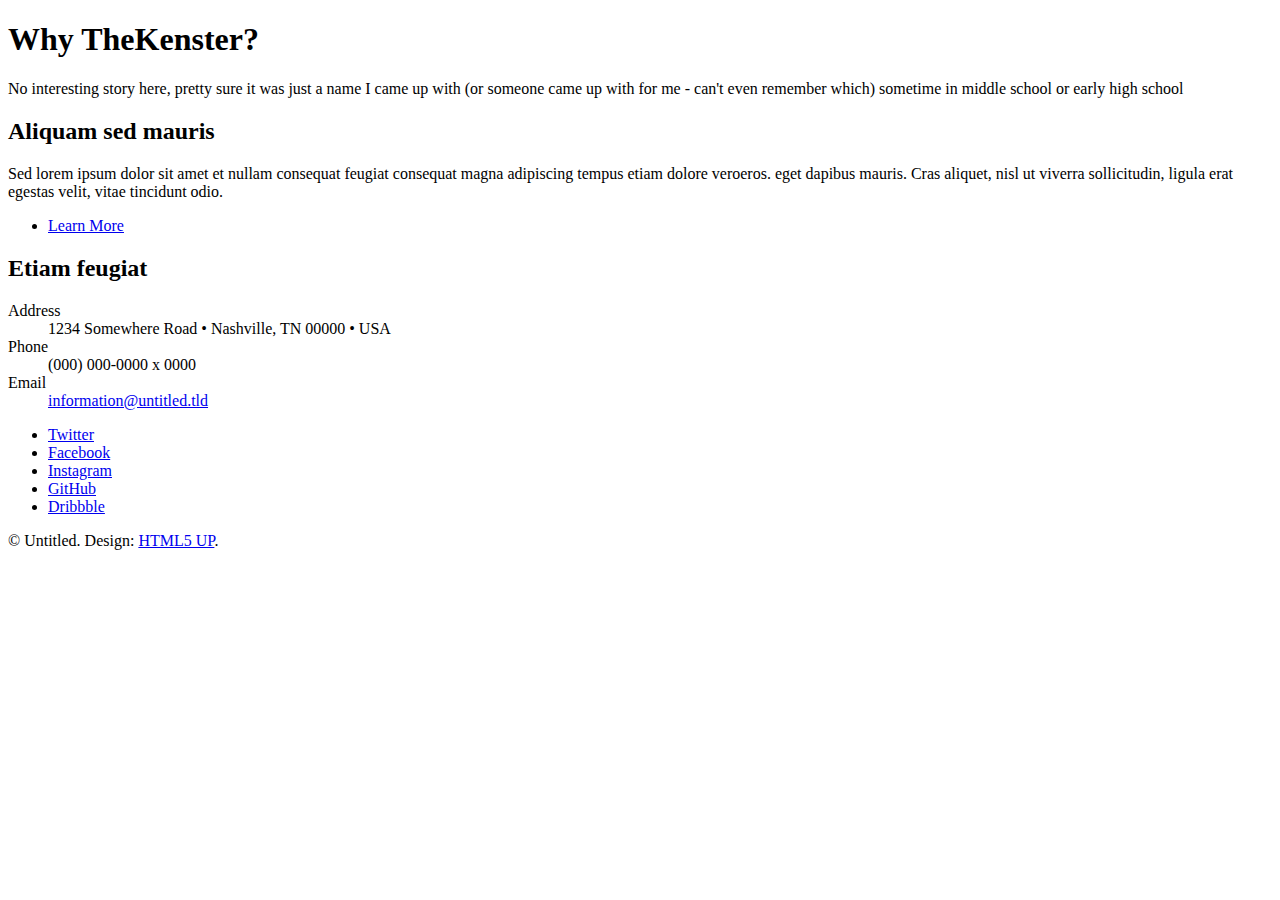
==== learn_more_thekenster.html @ 72ac340c "learn more thekenster" ====
<!DOCTYPE HTML>
<!--
	Stellar by HTML5 UP
	html5up.net | @ajlkn
	Free for personal and commercial use under the CCA 3.0 license (html5up.net/license)
-->
<html>
	<head>
		<title>content.html</title>
		<meta charset="utf-8" />
		<meta name="viewport" content="width=device-width, initial-scale=1, user-scalable=no" />
		<link rel="stylesheet" href="assets/css/main.css" />
		<noscript><link rel="stylesheet" href="assets/css/noscript.css" /></noscript>
	</head>
	<body class="is-preload">

		<!-- Wrapper -->
			<div id="wrapper">

				<!-- Header -->
					<header id="header">
						<h1>Why TheKenster?</h1>
					</header>

				<!-- Main -->
					<div id="main">

						<!-- Content -->
							<section id="content" class="main">
								<p>No interesting story here, pretty sure it was just a name I came up with (or someone came up with for me - can't even remember which) 
                                    sometime in middle school or early high school
								</p>
							</section>

					</div>

				<!-- Footer -->
					<footer id="footer">
						<section>
							<h2>Aliquam sed mauris</h2>
							<p>Sed lorem ipsum dolor sit amet et nullam consequat feugiat consequat magna adipiscing tempus etiam dolore veroeros. eget dapibus mauris. Cras aliquet, nisl ut viverra sollicitudin, ligula erat egestas velit, vitae tincidunt odio.</p>
							<ul class="actions">
								<li><a href="#" class="button">Learn More</a></li>
							</ul>
						</section>
						<section>
							<h2>Etiam feugiat</h2>
							<dl class="alt">
								<dt>Address</dt>
								<dd>1234 Somewhere Road &bull; Nashville, TN 00000 &bull; USA</dd>
								<dt>Phone</dt>
								<dd>(000) 000-0000 x 0000</dd>
								<dt>Email</dt>
								<dd><a href="#">information@untitled.tld</a></dd>
							</dl>
							<ul class="icons">
								<li><a href="#" class="icon brands fa-twitter alt"><span class="label">Twitter</span></a></li>
								<li><a href="#" class="icon brands fa-facebook-f alt"><span class="label">Facebook</span></a></li>
								<li><a href="#" class="icon brands fa-instagram alt"><span class="label">Instagram</span></a></li>
								<li><a href="#" class="icon brands fa-github alt"><span class="label">GitHub</span></a></li>
								<li><a href="#" class="icon brands fa-dribbble alt"><span class="label">Dribbble</span></a></li>
							</ul>
						</section>
						<p class="copyright">&copy; Untitled. Design: <a href="https://html5up.net">HTML5 UP</a>.</p>
					</footer>

			</div>

		<!-- Scripts -->
			<script src="assets/js/jquery.min.js"></script>
			<script src="assets/js/jquery.scrollex.min.js"></script>
			<script src="assets/js/jquery.scrolly.min.js"></script>
			<script src="assets/js/browser.min.js"></script>
			<script src="assets/js/breakpoints.min.js"></script>
			<script src="assets/js/util.js"></script>
			<script src="assets/js/main.js"></script>

	</body>
</html>
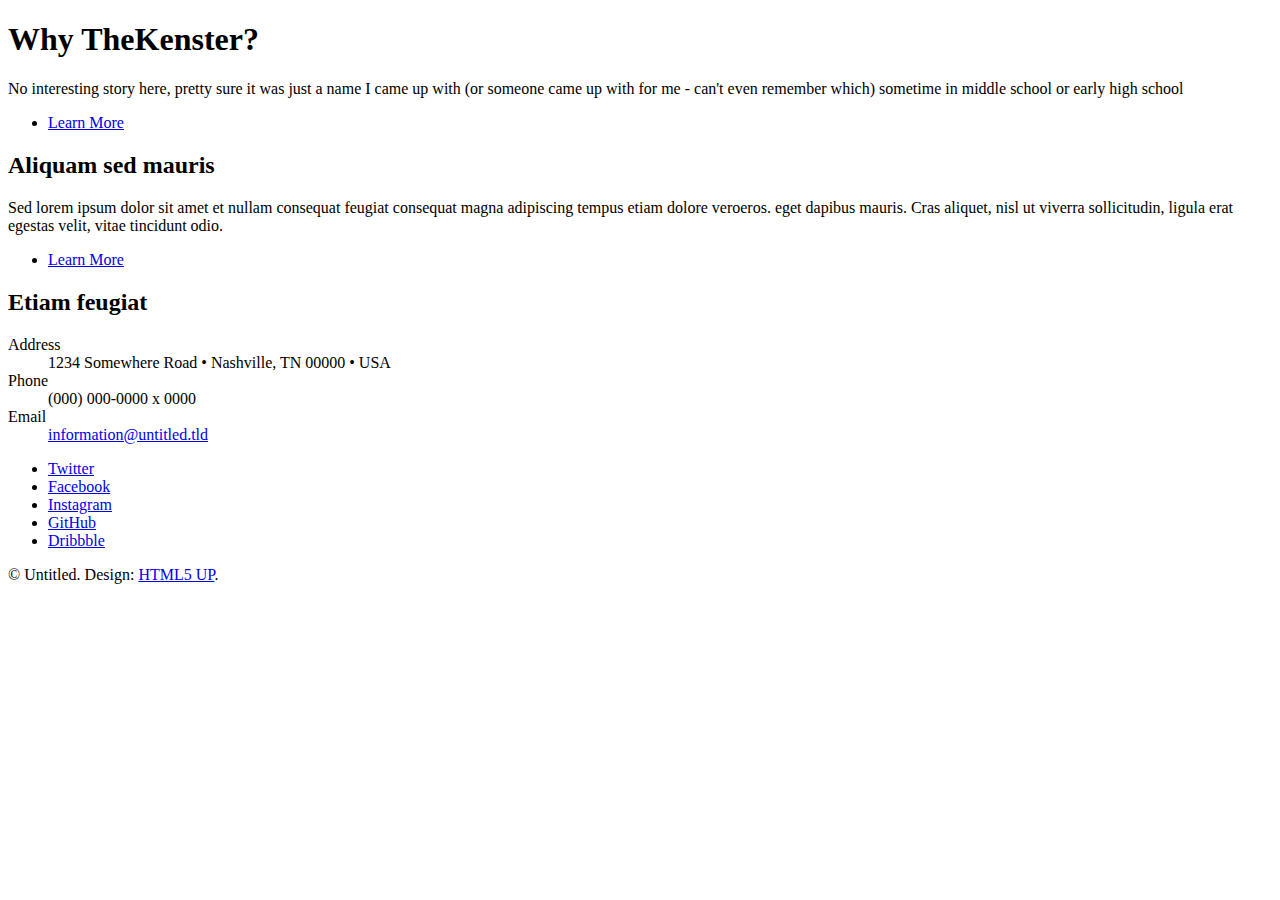
==== commit fb3bf37d: "learn more extravaganza" ====
--- a/learn_more_thekenster.html
+++ b/learn_more_thekenster.html
@@ -30,6 +30,10 @@
 								<p>No interesting story here, pretty sure it was just a name I came up with (or someone came up with for me - can't even remember which) 
                                     sometime in middle school or early high school
 								</p>
+								<ul class="actions">
+									<li><a href="why.html" class="button">Learn More</a></li>
+								</ul>
+
 							</section>
 
 					</div>
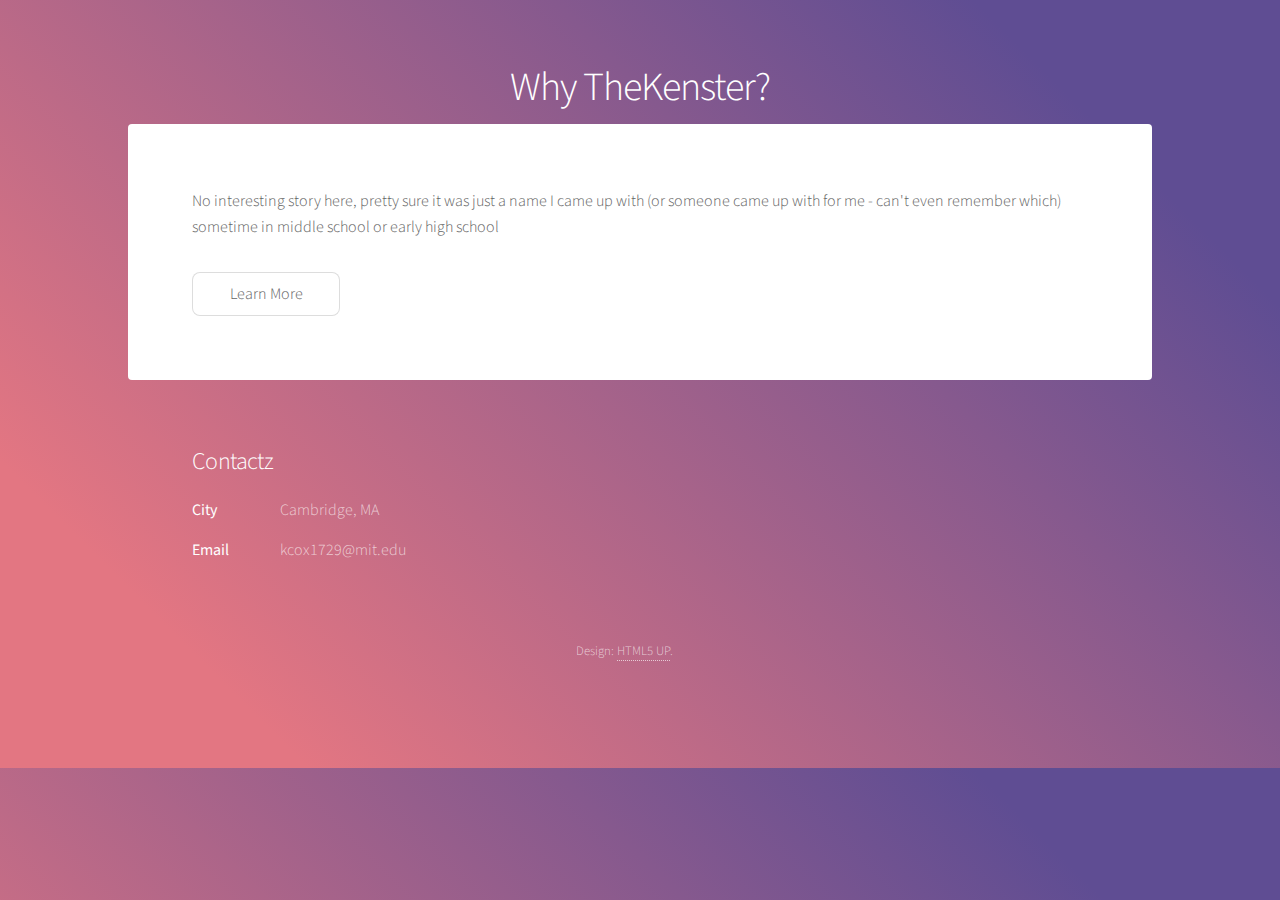
==== commit f2ff371f: "most things" ====
--- a/learn_more_thekenster.html
+++ b/learn_more_thekenster.html
@@ -39,34 +39,18 @@
 					</div>
 
 				<!-- Footer -->
-					<footer id="footer">
-						<section>
-							<h2>Aliquam sed mauris</h2>
-							<p>Sed lorem ipsum dolor sit amet et nullam consequat feugiat consequat magna adipiscing tempus etiam dolore veroeros. eget dapibus mauris. Cras aliquet, nisl ut viverra sollicitudin, ligula erat egestas velit, vitae tincidunt odio.</p>
-							<ul class="actions">
-								<li><a href="#" class="button">Learn More</a></li>
-							</ul>
-						</section>
-						<section>
-							<h2>Etiam feugiat</h2>
-							<dl class="alt">
-								<dt>Address</dt>
-								<dd>1234 Somewhere Road &bull; Nashville, TN 00000 &bull; USA</dd>
-								<dt>Phone</dt>
-								<dd>(000) 000-0000 x 0000</dd>
-								<dt>Email</dt>
-								<dd><a href="#">information@untitled.tld</a></dd>
-							</dl>
-							<ul class="icons">
-								<li><a href="#" class="icon brands fa-twitter alt"><span class="label">Twitter</span></a></li>
-								<li><a href="#" class="icon brands fa-facebook-f alt"><span class="label">Facebook</span></a></li>
-								<li><a href="#" class="icon brands fa-instagram alt"><span class="label">Instagram</span></a></li>
-								<li><a href="#" class="icon brands fa-github alt"><span class="label">GitHub</span></a></li>
-								<li><a href="#" class="icon brands fa-dribbble alt"><span class="label">Dribbble</span></a></li>
-							</ul>
-						</section>
-						<p class="copyright">&copy; Untitled. Design: <a href="https://html5up.net">HTML5 UP</a>.</p>
-					</footer>
+				<footer id="footer">
+					<section>
+						<h2>Contactz</h2>
+						<dl class="alt">
+							<dt>City</dt>
+							<dd>Cambridge, MA</dd>
+							<dt>Email</dt>
+							<dd>kcox1729@mit.edu</dd>
+						</dl>
+					</section>
+					<p class="copyright">Design: <a href="https://html5up.net">HTML5 UP</a>.</p>
+				</footer>
 
 			</div>
 
--- a/assets/css/main.css
+++ b/assets/css/main.css
@@ -0,0 +1,3852 @@
+@import url(fontawesome-all.min.css);
+@import 'https://fonts.googleapis.com/css?family=Source+Sans+Pro:300,400';
+
+/*
+	Stellar by HTML5 UP
+	html5up.net | @ajlkn
+	Free for personal and commercial use under the CCA 3.0 license (html5up.net/license)
+*/
+
+html, body, div, span, applet, object,
+iframe, h1, h2, h3, h4, h5, h6, p, blockquote,
+pre, a, abbr, acronym, address, big, cite,
+code, del, dfn, em, img, ins, kbd, q, s, samp,
+small, strike, strong, sub, sup, tt, var, b,
+u, i, center, dl, dt, dd, ol, ul, li, fieldset,
+form, label, legend, table, caption, tbody,
+tfoot, thead, tr, th, td, article, aside,
+canvas, details, embed, figure, figcaption,
+footer, header, hgroup, menu, nav, output, ruby,
+section, summary, time, mark, audio, video {
+	margin: 0;
+	padding: 0;
+	border: 0;
+	font-size: 100%;
+	font: inherit;
+	vertical-align: baseline;}
+
+article, aside, details, figcaption, figure,
+footer, header, hgroup, menu, nav, section {
+	display: block;}
+
+body {
+	line-height: 1;
+}
+
+ol, ul {
+	list-style: none;
+}
+
+blockquote, q {
+	quotes: none;
+}
+
+	blockquote:before, blockquote:after, q:before, q:after {
+		content: '';
+		content: none;
+	}
+
+table {
+	border-collapse: collapse;
+	border-spacing: 0;
+}
+
+body {
+	-webkit-text-size-adjust: none;
+}
+
+mark {
+	background-color: transparent;
+	color: inherit;
+}
+
+.projects {
+	display: -moz-flex;
+	display: -webkit-flex;
+	display: -ms-flex;
+	display: flex;
+	-moz-flex-wrap: wrap;
+	-webkit-flex-wrap: wrap;
+	-ms-flex-wrap: wrap;
+	flex-wrap: wrap;
+	-moz-justify-content: center;
+	-webkit-justify-content: center;
+	-ms-justify-content: center;
+	justify-content: center;
+	width: calc(100% + 2em);
+	margin: 0 0 3em -2em;
+	padding: 0;
+	list-style: none;
+}
+
+	.projects li {
+		width: calc(50% - 2em);
+		margin-left: 2em;
+		margin-top: 3em;
+		padding: 0;
+	}
+
+		.projects li:nth-child(1), .projects li:nth-child(2), .projects li:nth-child(3) {
+			margin-top: 0;
+		}
+
+		.projects li > :last-child {
+			margin-bottom: 0;
+		}
+
+	@media screen and (max-width: 980px) {
+
+		.projects li {
+			width: calc(50% - 2em);
+		}
+
+			.projects li:nth-child(3) {
+				margin-top: 3em;
+			}
+
+	}
+
+	@media screen and (max-width: 736px) {
+
+		.projects {
+			width: 100%;
+			margin: 0 0 2em 0;
+		}
+
+			.projects li {
+				width: 100%;
+				margin-left: 0;
+				margin-top: 2em;
+			}
+
+				.projects li:nth-child(2), .projects li:nth-child(3) {
+					margin-top: 2em;
+				}
+
+	}
+
+
+
+input::-moz-focus-inner {
+	border: 0;
+	padding: 0;
+}
+
+input, select, textarea {
+	-moz-appearance: none;
+	-webkit-appearance: none;
+	-ms-appearance: none;
+	appearance: none;
+}
+
+/* Basic */
+
+	@-ms-viewport {
+		width: device-width;
+	}
+
+	body {
+		-ms-overflow-style: scrollbar;
+	}
+
+	@media screen and (max-width: 480px) {
+
+		html, body {
+			min-width: 320px;
+		}
+
+	}
+
+	html {
+		box-sizing: border-box;
+	}
+
+	*, *:before, *:after {
+		box-sizing: inherit;
+	}
+
+	body {
+		background-color: #935d8c;
+		background-image: url("images/overlay.png"), -moz-linear-gradient(45deg, #e37682 15%, #5f4d93 85%);
+		background-image: url("images/overlay.png"), -webkit-linear-gradient(45deg, #e37682 15%, #5f4d93 85%);
+		background-image: url("images/overlay.png"), -ms-linear-gradient(45deg, #e37682 15%, #5f4d93 85%);
+		background-image: url("images/overlay.png"), linear-gradient(45deg, #e37682 15%, #5f4d93 85%);
+	}
+
+		body.is-preload *, body.is-preload *:before, body.is-preload *:after {
+			-moz-animation: none !important;
+			-webkit-animation: none !important;
+			-ms-animation: none !important;
+			animation: none !important;
+			-moz-transition: none !important;
+			-webkit-transition: none !important;
+			-ms-transition: none !important;
+			transition: none !important;
+		}
+
+/* Type */
+
+	body {
+		background-color: #935d8c;
+		color: rgba(255, 255, 255, 0.65);
+	}
+
+	body, input, select, textarea {
+		font-family: "Source Sans Pro", Helvetica, sans-serif;
+		font-size: 17pt;
+		font-weight: 300;
+		line-height: 1.65;
+	}
+
+		@media screen and (max-width: 1680px) {
+
+			body, input, select, textarea {
+				font-size: 14pt;
+			}
+
+		}
+
+		@media screen and (max-width: 1280px) {
+
+			body, input, select, textarea {
+				font-size: 12pt;
+			}
+
+		}
+
+		@media screen and (max-width: 360px) {
+
+			body, input, select, textarea {
+				font-size: 11pt;
+			}
+
+		}
+
+	a {
+		-moz-transition: color 0.2s ease, border-bottom 0.2s ease;
+		-webkit-transition: color 0.2s ease, border-bottom 0.2s ease;
+		-ms-transition: color 0.2s ease, border-bottom 0.2s ease;
+		transition: color 0.2s ease, border-bottom 0.2s ease;
+		text-decoration: none;
+		border-bottom: dotted 1px;
+		color: inherit;
+	}
+
+		a:hover {
+			border-bottom-color: transparent;
+		}
+
+	strong, b {
+		font-weight: 400;
+	}
+
+	em, i {
+		font-style: italic;
+	}
+
+	p {
+		margin: 0 0 2em 0;
+	}
+
+		p.content {
+			-moz-columns: 20em 2;
+			-webkit-columns: 20em 2;
+			-ms-columns: 20em 2;
+			columns: 20em 2;
+			-moz-column-gap: 2em;
+			-webkit-column-gap: 2em;
+			-ms-column-gap: 2em;
+			column-gap: 2em;
+			text-align: justify;
+		}
+
+	h1, h2, h3, h4, h5, h6 {
+		font-weight: 300;
+		line-height: 1.5;
+		margin: 0 0 0.7em 0;
+		letter-spacing: -0.025em;
+	}
+
+		h1 a, h2 a, h3 a, h4 a, h5 a, h6 a {
+			color: inherit;
+			text-decoration: none;
+		}
+
+	h1 {
+		font-size: 2.5em;
+		line-height: 1.2;
+	}
+
+	h2 {
+		font-size: 1.5em;
+	}
+
+	h3 {
+		font-size: 1.25em;
+	}
+
+	h4 {
+		font-size: 1.1em;
+	}
+
+	h5 {
+		font-size: 0.9em;
+	}
+
+	h6 {
+		font-size: 0.7em;
+	}
+
+	@media screen and (max-width: 736px) {
+
+		h1 {
+			font-size: 2em;
+		}
+
+	}
+
+	sub {
+		font-size: 0.8em;
+		position: relative;
+		top: 0.5em;
+	}
+
+	sup {
+		font-size: 0.8em;
+		position: relative;
+		top: -0.5em;
+	}
+
+	blockquote {
+		border-left: solid 4px;
+		font-style: italic;
+		margin: 0 0 2em 0;
+		padding: 0.5em 0 0.5em 2em;
+	}
+
+	code {
+		border-radius: 8px;
+		border: solid 1px;
+		font-family: "Courier New", monospace;
+		font-size: 0.9em;
+		margin: 0 0.25em;
+		padding: 0.25em 0.65em;
+	}
+
+	pre {
+		-webkit-overflow-scrolling: touch;
+		font-family: "Courier New", monospace;
+		font-size: 0.9em;
+		margin: 0 0 2em 0;
+	}
+
+		pre code {
+			display: block;
+			line-height: 1.75;
+			padding: 1em 1.5em;
+			overflow-x: auto;
+		}
+
+	hr {
+		border: 0;
+		border-bottom: solid 1px;
+		margin: 2em 0;
+	}
+
+		hr.major {
+			margin: 3em 0;
+		}
+
+	.align-left {
+		text-align: left;
+	}
+
+	.align-center {
+		text-align: center;
+	}
+
+	.align-right {
+		text-align: right;
+	}
+
+	input, select, textarea {
+		color: #ffffff;
+	}
+
+	a:hover {
+		color: #ffffff;
+	}
+
+	strong, b {
+		color: #ffffff;
+	}
+
+	h1, h2, h3, h4, h5, h6 {
+		color: #ffffff;
+	}
+
+	blockquote {
+		border-left-color: rgba(255, 255, 255, 0.35);
+	}
+
+	code {
+		background: rgba(255, 255, 255, 0.075);
+		border-color: rgba(255, 255, 255, 0.35);
+	}
+
+	hr {
+		border-bottom-color: rgba(255, 255, 255, 0.35);
+	}
+
+/* Row */
+
+	.row {
+		display: flex;
+		flex-wrap: wrap;
+		box-sizing: border-box;
+		align-items: stretch;
+	}
+
+		.row > * {
+			box-sizing: border-box;
+		}
+
+		.row.gtr-uniform > * > :last-child {
+			margin-bottom: 0;
+		}
+
+		.row.aln-left {
+			justify-content: flex-start;
+		}
+
+		.row.aln-center {
+			justify-content: center;
+		}
+
+		.row.aln-right {
+			justify-content: flex-end;
+		}
+
+		.row.aln-top {
+			align-items: flex-start;
+		}
+
+		.row.aln-middle {
+			align-items: center;
+		}
+
+		.row.aln-bottom {
+			align-items: flex-end;
+		}
+
+		.row > .imp {
+			order: -1;
+		}
+
+		.row > .col-1 {
+			width: 8.33333%;
+		}
+
+		.row > .off-1 {
+			margin-left: 8.33333%;
+		}
+
+		.row > .col-2 {
+			width: 16.66667%;
+		}
+
+		.row > .off-2 {
+			margin-left: 16.66667%;
+		}
+
+		.row > .col-3 {
+			width: 25%;
+		}
+
+		.row > .off-3 {
+			margin-left: 25%;
+		}
+
+		.row > .col-4 {
+			width: 33.33333%;
+		}
+
+		.row > .off-4 {
+			margin-left: 33.33333%;
+		}
+
+		.row > .col-5 {
+			width: 41.66667%;
+		}
+
+		.row > .off-5 {
+			margin-left: 41.66667%;
+		}
+
+		.row > .col-6 {
+			width: 50%;
+		}
+
+		.row > .off-6 {
+			margin-left: 50%;
+		}
+
+		.row > .col-7 {
+			width: 58.33333%;
+		}
+
+		.row > .off-7 {
+			margin-left: 58.33333%;
+		}
+
+		.row > .col-8 {
+			width: 66.66667%;
+		}
+
+		.row > .off-8 {
+			margin-left: 66.66667%;
+		}
+
+		.row > .col-9 {
+			width: 75%;
+		}
+
+		.row > .off-9 {
+			margin-left: 75%;
+		}
+
+		.row > .col-10 {
+			width: 83.33333%;
+		}
+
+		.row > .off-10 {
+			margin-left: 83.33333%;
+		}
+
+		.row > .col-11 {
+			width: 91.66667%;
+		}
+
+		.row > .off-11 {
+			margin-left: 91.66667%;
+		}
+
+		.row > .col-12 {
+			width: 100%;
+		}
+
+		.row > .off-12 {
+			margin-left: 100%;
+		}
+
+		.row.gtr-0 {
+			margin-top: 0;
+			margin-left: 0em;
+		}
+
+			.row.gtr-0 > * {
+				padding: 0 0 0 0em;
+			}
+
+			.row.gtr-0.gtr-uniform {
+				margin-top: 0em;
+			}
+
+				.row.gtr-0.gtr-uniform > * {
+					padding-top: 0em;
+				}
+
+		.row.gtr-25 {
+			margin-top: 0;
+			margin-left: -0.375em;
+		}
+
+			.row.gtr-25 > * {
+				padding: 0 0 0 0.375em;
+			}
+
+			.row.gtr-25.gtr-uniform {
+				margin-top: -0.375em;
+			}
+
+				.row.gtr-25.gtr-uniform > * {
+					padding-top: 0.375em;
+				}
+
+		.row.gtr-50 {
+			margin-top: 0;
+			margin-left: -0.75em;
+		}
+
+			.row.gtr-50 > * {
+				padding: 0 0 0 0.75em;
+			}
+
+			.row.gtr-50.gtr-uniform {
+				margin-top: -0.75em;
+			}
+
+				.row.gtr-50.gtr-uniform > * {
+					padding-top: 0.75em;
+				}
+
+		.row {
+			margin-top: 0;
+			margin-left: -1.5em;
+		}
+
+			.row > * {
+				padding: 0 0 0 1.5em;
+			}
+
+			.row.gtr-uniform {
+				margin-top: -1.5em;
+			}
+
+				.row.gtr-uniform > * {
+					padding-top: 1.5em;
+				}
+
+		.row.gtr-150 {
+			margin-top: 0;
+			margin-left: -2.25em;
+		}
+
+			.row.gtr-150 > * {
+				padding: 0 0 0 2.25em;
+			}
+
+			.row.gtr-150.gtr-uniform {
+				margin-top: -2.25em;
+			}
+
+				.row.gtr-150.gtr-uniform > * {
+					padding-top: 2.25em;
+				}
+
+		.row.gtr-200 {
+			margin-top: 0;
+			margin-left: -3em;
+		}
+
+			.row.gtr-200 > * {
+				padding: 0 0 0 3em;
+			}
+
+			.row.gtr-200.gtr-uniform {
+				margin-top: -3em;
+			}
+
+				.row.gtr-200.gtr-uniform > * {
+					padding-top: 3em;
+				}
+
+		@media screen and (max-width: 1680px) {
+
+			.row {
+				display: flex;
+				flex-wrap: wrap;
+				box-sizing: border-box;
+				align-items: stretch;
+			}
+
+				.row > * {
+					box-sizing: border-box;
+				}
+
+				.row.gtr-uniform > * > :last-child {
+					margin-bottom: 0;
+				}
+
+				.row.aln-left {
+					justify-content: flex-start;
+				}
+
+				.row.aln-center {
+					justify-content: center;
+				}
+
+				.row.aln-right {
+					justify-content: flex-end;
+				}
+
+				.row.aln-top {
+					align-items: flex-start;
+				}
+
+				.row.aln-middle {
+					align-items: center;
+				}
+
+				.row.aln-bottom {
+					align-items: flex-end;
+				}
+
+				.row > .imp-xlarge {
+					order: -1;
+				}
+
+				.row > .col-1-xlarge {
+					width: 8.33333%;
+				}
+
+				.row > .off-1-xlarge {
+					margin-left: 8.33333%;
+				}
+
+				.row > .col-2-xlarge {
+					width: 16.66667%;
+				}
+
+				.row > .off-2-xlarge {
+					margin-left: 16.66667%;
+				}
+
+				.row > .col-3-xlarge {
+					width: 25%;
+				}
+
+				.row > .off-3-xlarge {
+					margin-left: 25%;
+				}
+
+				.row > .col-4-xlarge {
+					width: 33.33333%;
+				}
+
+				.row > .off-4-xlarge {
+					margin-left: 33.33333%;
+				}
+
+				.row > .col-5-xlarge {
+					width: 41.66667%;
+				}
+
+				.row > .off-5-xlarge {
+					margin-left: 41.66667%;
+				}
+
+				.row > .col-6-xlarge {
+					width: 50%;
+				}
+
+				.row > .off-6-xlarge {
+					margin-left: 50%;
+				}
+
+				.row > .col-7-xlarge {
+					width: 58.33333%;
+				}
+
+				.row > .off-7-xlarge {
+					margin-left: 58.33333%;
+				}
+
+				.row > .col-8-xlarge {
+					width: 66.66667%;
+				}
+
+				.row > .off-8-xlarge {
+					margin-left: 66.66667%;
+				}
+
+				.row > .col-9-xlarge {
+					width: 75%;
+				}
+
+				.row > .off-9-xlarge {
+					margin-left: 75%;
+				}
+
+				.row > .col-10-xlarge {
+					width: 83.33333%;
+				}
+
+				.row > .off-10-xlarge {
+					margin-left: 83.33333%;
+				}
+
+				.row > .col-11-xlarge {
+					width: 91.66667%;
+				}
+
+				.row > .off-11-xlarge {
+					margin-left: 91.66667%;
+				}
+
+				.row > .col-12-xlarge {
+					width: 100%;
+				}
+
+				.row > .off-12-xlarge {
+					margin-left: 100%;
+				}
+
+				.row.gtr-0 {
+					margin-top: 0;
+					margin-left: 0em;
+				}
+
+					.row.gtr-0 > * {
+						padding: 0 0 0 0em;
+					}
+
+					.row.gtr-0.gtr-uniform {
+						margin-top: 0em;
+					}
+
+						.row.gtr-0.gtr-uniform > * {
+							padding-top: 0em;
+						}
+
+				.row.gtr-25 {
+					margin-top: 0;
+					margin-left: -0.375em;
+				}
+
+					.row.gtr-25 > * {
+						padding: 0 0 0 0.375em;
+					}
+
+					.row.gtr-25.gtr-uniform {
+						margin-top: -0.375em;
+					}
+
+						.row.gtr-25.gtr-uniform > * {
+							padding-top: 0.375em;
+						}
+
+				.row.gtr-50 {
+					margin-top: 0;
+					margin-left: -0.75em;
+				}
+
+					.row.gtr-50 > * {
+						padding: 0 0 0 0.75em;
+					}
+
+					.row.gtr-50.gtr-uniform {
+						margin-top: -0.75em;
+					}
+
+						.row.gtr-50.gtr-uniform > * {
+							padding-top: 0.75em;
+						}
+
+				.row {
+					margin-top: 0;
+					margin-left: -1.5em;
+				}
+
+					.row > * {
+						padding: 0 0 0 1.5em;
+					}
+
+					.row.gtr-uniform {
+						margin-top: -1.5em;
+					}
+
+						.row.gtr-uniform > * {
+							padding-top: 1.5em;
+						}
+
+				.row.gtr-150 {
+					margin-top: 0;
+					margin-left: -2.25em;
+				}
+
+					.row.gtr-150 > * {
+						padding: 0 0 0 2.25em;
+					}
+
+					.row.gtr-150.gtr-uniform {
+						margin-top: -2.25em;
+					}
+
+						.row.gtr-150.gtr-uniform > * {
+							padding-top: 2.25em;
+						}
+
+				.row.gtr-200 {
+					margin-top: 0;
+					margin-left: -3em;
+				}
+
+					.row.gtr-200 > * {
+						padding: 0 0 0 3em;
+					}
+
+					.row.gtr-200.gtr-uniform {
+						margin-top: -3em;
+					}
+
+						.row.gtr-200.gtr-uniform > * {
+							padding-top: 3em;
+						}
+
+		}
+
+		@media screen and (max-width: 1280px) {
+
+			.row {
+				display: flex;
+				flex-wrap: wrap;
+				box-sizing: border-box;
+				align-items: stretch;
+			}
+
+				.row > * {
+					box-sizing: border-box;
+				}
+
+				.row.gtr-uniform > * > :last-child {
+					margin-bottom: 0;
+				}
+
+				.row.aln-left {
+					justify-content: flex-start;
+				}
+
+				.row.aln-center {
+					justify-content: center;
+				}
+
+				.row.aln-right {
+					justify-content: flex-end;
+				}
+
+				.row.aln-top {
+					align-items: flex-start;
+				}
+
+				.row.aln-middle {
+					align-items: center;
+				}
+
+				.row.aln-bottom {
+					align-items: flex-end;
+				}
+
+				.row > .imp-large {
+					order: -1;
+				}
+
+				.row > .col-1-large {
+					width: 8.33333%;
+				}
+
+				.row > .off-1-large {
+					margin-left: 8.33333%;
+				}
+
+				.row > .col-2-large {
+					width: 16.66667%;
+				}
+
+				.row > .off-2-large {
+					margin-left: 16.66667%;
+				}
+
+				.row > .col-3-large {
+					width: 25%;
+				}
+
+				.row > .off-3-large {
+					margin-left: 25%;
+				}
+
+				.row > .col-4-large {
+					width: 33.33333%;
+				}
+
+				.row > .off-4-large {
+					margin-left: 33.33333%;
+				}
+
+				.row > .col-5-large {
+					width: 41.66667%;
+				}
+
+				.row > .off-5-large {
+					margin-left: 41.66667%;
+				}
+
+				.row > .col-6-large {
+					width: 50%;
+				}
+
+				.row > .off-6-large {
+					margin-left: 50%;
+				}
+
+				.row > .col-7-large {
+					width: 58.33333%;
+				}
+
+				.row > .off-7-large {
+					margin-left: 58.33333%;
+				}
+
+				.row > .col-8-large {
+					width: 66.66667%;
+				}
+
+				.row > .off-8-large {
+					margin-left: 66.66667%;
+				}
+
+				.row > .col-9-large {
+					width: 75%;
+				}
+
+				.row > .off-9-large {
+					margin-left: 75%;
+				}
+
+				.row > .col-10-large {
+					width: 83.33333%;
+				}
+
+				.row > .off-10-large {
+					margin-left: 83.33333%;
+				}
+
+				.row > .col-11-large {
+					width: 91.66667%;
+				}
+
+				.row > .off-11-large {
+					margin-left: 91.66667%;
+				}
+
+				.row > .col-12-large {
+					width: 100%;
+				}
+
+				.row > .off-12-large {
+					margin-left: 100%;
+				}
+
+				.row.gtr-0 {
+					margin-top: 0;
+					margin-left: 0em;
+				}
+
+					.row.gtr-0 > * {
+						padding: 0 0 0 0em;
+					}
+
+					.row.gtr-0.gtr-uniform {
+						margin-top: 0em;
+					}
+
+						.row.gtr-0.gtr-uniform > * {
+							padding-top: 0em;
+						}
+
+				.row.gtr-25 {
+					margin-top: 0;
+					margin-left: -0.375em;
+				}
+
+					.row.gtr-25 > * {
+						padding: 0 0 0 0.375em;
+					}
+
+					.row.gtr-25.gtr-uniform {
+						margin-top: -0.375em;
+					}
+
+						.row.gtr-25.gtr-uniform > * {
+							padding-top: 0.375em;
+						}
+
+				.row.gtr-50 {
+					margin-top: 0;
+					margin-left: -0.75em;
+				}
+
+					.row.gtr-50 > * {
+						padding: 0 0 0 0.75em;
+					}
+
+					.row.gtr-50.gtr-uniform {
+						margin-top: -0.75em;
+					}
+
+						.row.gtr-50.gtr-uniform > * {
+							padding-top: 0.75em;
+						}
+
+				.row {
+					margin-top: 0;
+					margin-left: -1.5em;
+				}
+
+					.row > * {
+						padding: 0 0 0 1.5em;
+					}
+
+					.row.gtr-uniform {
+						margin-top: -1.5em;
+					}
+
+						.row.gtr-uniform > * {
+							padding-top: 1.5em;
+						}
+
+				.row.gtr-150 {
+					margin-top: 0;
+					margin-left: -2.25em;
+				}
+
+					.row.gtr-150 > * {
+						padding: 0 0 0 2.25em;
+					}
+
+					.row.gtr-150.gtr-uniform {
+						margin-top: -2.25em;
+					}
+
+						.row.gtr-150.gtr-uniform > * {
+							padding-top: 2.25em;
+						}
+
+				.row.gtr-200 {
+					margin-top: 0;
+					margin-left: -3em;
+				}
+
+					.row.gtr-200 > * {
+						padding: 0 0 0 3em;
+					}
+
+					.row.gtr-200.gtr-uniform {
+						margin-top: -3em;
+					}
+
+						.row.gtr-200.gtr-uniform > * {
+							padding-top: 3em;
+						}
+
+		}
+
+		@media screen and (max-width: 980px) {
+
+			.row {
+				display: flex;
+				flex-wrap: wrap;
+				box-sizing: border-box;
+				align-items: stretch;
+			}
+
+				.row > * {
+					box-sizing: border-box;
+				}
+
+				.row.gtr-uniform > * > :last-child {
+					margin-bottom: 0;
+				}
+
+				.row.aln-left {
+					justify-content: flex-start;
+				}
+
+				.row.aln-center {
+					justify-content: center;
+				}
+
+				.row.aln-right {
+					justify-content: flex-end;
+				}
+
+				.row.aln-top {
+					align-items: flex-start;
+				}
+
+				.row.aln-middle {
+					align-items: center;
+				}
+
+				.row.aln-bottom {
+					align-items: flex-end;
+				}
+
+				.row > .imp-medium {
+					order: -1;
+				}
+
+				.row > .col-1-medium {
+					width: 8.33333%;
+				}
+
+				.row > .off-1-medium {
+					margin-left: 8.33333%;
+				}
+
+				.row > .col-2-medium {
+					width: 16.66667%;
+				}
+
+				.row > .off-2-medium {
+					margin-left: 16.66667%;
+				}
+
+				.row > .col-3-medium {
+					width: 25%;
+				}
+
+				.row > .off-3-medium {
+					margin-left: 25%;
+				}
+
+				.row > .col-4-medium {
+					width: 33.33333%;
+				}
+
+				.row > .off-4-medium {
+					margin-left: 33.33333%;
+				}
+
+				.row > .col-5-medium {
+					width: 41.66667%;
+				}
+
+				.row > .off-5-medium {
+					margin-left: 41.66667%;
+				}
+
+				.row > .col-6-medium {
+					width: 50%;
+				}
+
+				.row > .off-6-medium {
+					margin-left: 50%;
+				}
+
+				.row > .col-7-medium {
+					width: 58.33333%;
+				}
+
+				.row > .off-7-medium {
+					margin-left: 58.33333%;
+				}
+
+				.row > .col-8-medium {
+					width: 66.66667%;
+				}
+
+				.row > .off-8-medium {
+					margin-left: 66.66667%;
+				}
+
+				.row > .col-9-medium {
+					width: 75%;
+				}
+
+				.row > .off-9-medium {
+					margin-left: 75%;
+				}
+
+				.row > .col-10-medium {
+					width: 83.33333%;
+				}
+
+				.row > .off-10-medium {
+					margin-left: 83.33333%;
+				}
+
+				.row > .col-11-medium {
+					width: 91.66667%;
+				}
+
+				.row > .off-11-medium {
+					margin-left: 91.66667%;
+				}
+
+				.row > .col-12-medium {
+					width: 100%;
+				}
+
+				.row > .off-12-medium {
+					margin-left: 100%;
+				}
+
+				.row.gtr-0 {
+					margin-top: 0;
+					margin-left: 0em;
+				}
+
+					.row.gtr-0 > * {
+						padding: 0 0 0 0em;
+					}
+
+					.row.gtr-0.gtr-uniform {
+						margin-top: 0em;
+					}
+
+						.row.gtr-0.gtr-uniform > * {
+							padding-top: 0em;
+						}
+
+				.row.gtr-25 {
+					margin-top: 0;
+					margin-left: -0.375em;
+				}
+
+					.row.gtr-25 > * {
+						padding: 0 0 0 0.375em;
+					}
+
+					.row.gtr-25.gtr-uniform {
+						margin-top: -0.375em;
+					}
+
+						.row.gtr-25.gtr-uniform > * {
+							padding-top: 0.375em;
+						}
+
+				.row.gtr-50 {
+					margin-top: 0;
+					margin-left: -0.75em;
+				}
+
+					.row.gtr-50 > * {
+						padding: 0 0 0 0.75em;
+					}
+
+					.row.gtr-50.gtr-uniform {
+						margin-top: -0.75em;
+					}
+
+						.row.gtr-50.gtr-uniform > * {
+							padding-top: 0.75em;
+						}
+
+				.row {
+					margin-top: 0;
+					margin-left: -1.5em;
+				}
+
+					.row > * {
+						padding: 0 0 0 1.5em;
+					}
+
+					.row.gtr-uniform {
+						margin-top: -1.5em;
+					}
+
+						.row.gtr-uniform > * {
+							padding-top: 1.5em;
+						}
+
+				.row.gtr-150 {
+					margin-top: 0;
+					margin-left: -2.25em;
+				}
+
+					.row.gtr-150 > * {
+						padding: 0 0 0 2.25em;
+					}
+
+					.row.gtr-150.gtr-uniform {
+						margin-top: -2.25em;
+					}
+
+						.row.gtr-150.gtr-uniform > * {
+							padding-top: 2.25em;
+						}
+
+				.row.gtr-200 {
+					margin-top: 0;
+					margin-left: -3em;
+				}
+
+					.row.gtr-200 > * {
+						padding: 0 0 0 3em;
+					}
+
+					.row.gtr-200.gtr-uniform {
+						margin-top: -3em;
+					}
+
+						.row.gtr-200.gtr-uniform > * {
+							padding-top: 3em;
+						}
+
+		}
+
+		@media screen and (max-width: 736px) {
+
+			.row {
+				display: flex;
+				flex-wrap: wrap;
+				box-sizing: border-box;
+				align-items: stretch;
+			}
+
+				.row > * {
+					box-sizing: border-box;
+				}
+
+				.row.gtr-uniform > * > :last-child {
+					margin-bottom: 0;
+				}
+
+				.row.aln-left {
+					justify-content: flex-start;
+				}
+
+				.row.aln-center {
+					justify-content: center;
+				}
+
+				.row.aln-right {
+					justify-content: flex-end;
+				}
+
+				.row.aln-top {
+					align-items: flex-start;
+				}
+
+				.row.aln-middle {
+					align-items: center;
+				}
+
+				.row.aln-bottom {
+					align-items: flex-end;
+				}
+
+				.row > .imp-small {
+					order: -1;
+				}
+
+				.row > .col-1-small {
+					width: 8.33333%;
+				}
+
+				.row > .off-1-small {
+					margin-left: 8.33333%;
+				}
+
+				.row > .col-2-small {
+					width: 16.66667%;
+				}
+
+				.row > .off-2-small {
+					margin-left: 16.66667%;
+				}
+
+				.row > .col-3-small {
+					width: 25%;
+				}
+
+				.row > .off-3-small {
+					margin-left: 25%;
+				}
+
+				.row > .col-4-small {
+					width: 33.33333%;
+				}
+
+				.row > .off-4-small {
+					margin-left: 33.33333%;
+				}
+
+				.row > .col-5-small {
+					width: 41.66667%;
+				}
+
+				.row > .off-5-small {
+					margin-left: 41.66667%;
+				}
+
+				.row > .col-6-small {
+					width: 50%;
+				}
+
+				.row > .off-6-small {
+					margin-left: 50%;
+				}
+
+				.row > .col-7-small {
+					width: 58.33333%;
+				}
+
+				.row > .off-7-small {
+					margin-left: 58.33333%;
+				}
+
+				.row > .col-8-small {
+					width: 66.66667%;
+				}
+
+				.row > .off-8-small {
+					margin-left: 66.66667%;
+				}
+
+				.row > .col-9-small {
+					width: 75%;
+				}
+
+				.row > .off-9-small {
+					margin-left: 75%;
+				}
+
+				.row > .col-10-small {
+					width: 83.33333%;
+				}
+
+				.row > .off-10-small {
+					margin-left: 83.33333%;
+				}
+
+				.row > .col-11-small {
+					width: 91.66667%;
+				}
+
+				.row > .off-11-small {
+					margin-left: 91.66667%;
+				}
+
+				.row > .col-12-small {
+					width: 100%;
+				}
+
+				.row > .off-12-small {
+					margin-left: 100%;
+				}
+
+				.row.gtr-0 {
+					margin-top: 0;
+					margin-left: 0em;
+				}
+
+					.row.gtr-0 > * {
+						padding: 0 0 0 0em;
+					}
+
+					.row.gtr-0.gtr-uniform {
+						margin-top: 0em;
+					}
+
+						.row.gtr-0.gtr-uniform > * {
+							padding-top: 0em;
+						}
+
+				.row.gtr-25 {
+					margin-top: 0;
+					margin-left: -0.25em;
+				}
+
+					.row.gtr-25 > * {
+						padding: 0 0 0 0.25em;
+					}
+
+					.row.gtr-25.gtr-uniform {
+						margin-top: -0.25em;
+					}
+
+						.row.gtr-25.gtr-uniform > * {
+							padding-top: 0.25em;
+						}
+
+				.row.gtr-50 {
+					margin-top: 0;
+					margin-left: -0.5em;
+				}
+
+					.row.gtr-50 > * {
+						padding: 0 0 0 0.5em;
+					}
+
+					.row.gtr-50.gtr-uniform {
+						margin-top: -0.5em;
+					}
+
+						.row.gtr-50.gtr-uniform > * {
+							padding-top: 0.5em;
+						}
+
+				.row {
+					margin-top: 0;
+					margin-left: -1em;
+				}
+
+					.row > * {
+						padding: 0 0 0 1em;
+					}
+
+					.row.gtr-uniform {
+						margin-top: -1em;
+					}
+
+						.row.gtr-uniform > * {
+							padding-top: 1em;
+						}
+
+				.row.gtr-150 {
+					margin-top: 0;
+					margin-left: -1.5em;
+				}
+
+					.row.gtr-150 > * {
+						padding: 0 0 0 1.5em;
+					}
+
+					.row.gtr-150.gtr-uniform {
+						margin-top: -1.5em;
+					}
+
+						.row.gtr-150.gtr-uniform > * {
+							padding-top: 1.5em;
+						}
+
+				.row.gtr-200 {
+					margin-top: 0;
+					margin-left: -2em;
+				}
+
+					.row.gtr-200 > * {
+						padding: 0 0 0 2em;
+					}
+
+					.row.gtr-200.gtr-uniform {
+						margin-top: -2em;
+					}
+
+						.row.gtr-200.gtr-uniform > * {
+							padding-top: 2em;
+						}
+
+		}
+
+		@media screen and (max-width: 480px) {
+
+			.row {
+				display: flex;
+				flex-wrap: wrap;
+				box-sizing: border-box;
+				align-items: stretch;
+			}
+
+				.row > * {
+					box-sizing: border-box;
+				}
+
+				.row.gtr-uniform > * > :last-child {
+					margin-bottom: 0;
+				}
+
+				.row.aln-left {
+					justify-content: flex-start;
+				}
+
+				.row.aln-center {
+					justify-content: center;
+				}
+
+				.row.aln-right {
+					justify-content: flex-end;
+				}
+
+				.row.aln-top {
+					align-items: flex-start;
+				}
+
+				.row.aln-middle {
+					align-items: center;
+				}
+
+				.row.aln-bottom {
+					align-items: flex-end;
+				}
+
+				.row > .imp-xsmall {
+					order: -1;
+				}
+
+				.row > .col-1-xsmall {
+					width: 8.33333%;
+				}
+
+				.row > .off-1-xsmall {
+					margin-left: 8.33333%;
+				}
+
+				.row > .col-2-xsmall {
+					width: 16.66667%;
+				}
+
+				.row > .off-2-xsmall {
+					margin-left: 16.66667%;
+				}
+
+				.row > .col-3-xsmall {
+					width: 25%;
+				}
+
+				.row > .off-3-xsmall {
+					margin-left: 25%;
+				}
+
+				.row > .col-4-xsmall {
+					width: 33.33333%;
+				}
+
+				.row > .off-4-xsmall {
+					margin-left: 33.33333%;
+				}
+
+				.row > .col-5-xsmall {
+					width: 41.66667%;
+				}
+
+				.row > .off-5-xsmall {
+					margin-left: 41.66667%;
+				}
+
+				.row > .col-6-xsmall {
+					width: 50%;
+				}
+
+				.row > .off-6-xsmall {
+					margin-left: 50%;
+				}
+
+				.row > .col-7-xsmall {
+					width: 58.33333%;
+				}
+
+				.row > .off-7-xsmall {
+					margin-left: 58.33333%;
+				}
+
+				.row > .col-8-xsmall {
+					width: 66.66667%;
+				}
+
+				.row > .off-8-xsmall {
+					margin-left: 66.66667%;
+				}
+
+				.row > .col-9-xsmall {
+					width: 75%;
+				}
+
+				.row > .off-9-xsmall {
+					margin-left: 75%;
+				}
+
+				.row > .col-10-xsmall {
+					width: 83.33333%;
+				}
+
+				.row > .off-10-xsmall {
+					margin-left: 83.33333%;
+				}
+
+				.row > .col-11-xsmall {
+					width: 91.66667%;
+				}
+
+				.row > .off-11-xsmall {
+					margin-left: 91.66667%;
+				}
+
+				.row > .col-12-xsmall {
+					width: 100%;
+				}
+
+				.row > .off-12-xsmall {
+					margin-left: 100%;
+				}
+
+				.row.gtr-0 {
+					margin-top: 0;
+					margin-left: 0em;
+				}
+
+					.row.gtr-0 > * {
+						padding: 0 0 0 0em;
+					}
+
+					.row.gtr-0.gtr-uniform {
+						margin-top: 0em;
+					}
+
+						.row.gtr-0.gtr-uniform > * {
+							padding-top: 0em;
+						}
+
+				.row.gtr-25 {
+					margin-top: 0;
+					margin-left: -0.3125em;
+				}
+
+					.row.gtr-25 > * {
+						padding: 0 0 0 0.3125em;
+					}
+
+					.row.gtr-25.gtr-uniform {
+						margin-top: -0.3125em;
+					}
+
+						.row.gtr-25.gtr-uniform > * {
+							padding-top: 0.3125em;
+						}
+
+				.row.gtr-50 {
+					margin-top: 0;
+					margin-left: -0.625em;
+				}
+
+					.row.gtr-50 > * {
+						padding: 0 0 0 0.625em;
+					}
+
+					.row.gtr-50.gtr-uniform {
+						margin-top: -0.625em;
+					}
+
+						.row.gtr-50.gtr-uniform > * {
+							padding-top: 0.625em;
+						}
+
+				.row {
+					margin-top: 0;
+					margin-left: -1.25em;
+				}
+
+					.row > * {
+						padding: 0 0 0 1.25em;
+					}
+
+					.row.gtr-uniform {
+						margin-top: -1.25em;
+					}
+
+						.row.gtr-uniform > * {
+							padding-top: 1.25em;
+						}
+
+				.row.gtr-150 {
+					margin-top: 0;
+					margin-left: -1.875em;
+				}
+
+					.row.gtr-150 > * {
+						padding: 0 0 0 1.875em;
+					}
+
+					.row.gtr-150.gtr-uniform {
+						margin-top: -1.875em;
+					}
+
+						.row.gtr-150.gtr-uniform > * {
+							padding-top: 1.875em;
+						}
+
+				.row.gtr-200 {
+					margin-top: 0;
+					margin-left: -2.5em;
+				}
+
+					.row.gtr-200 > * {
+						padding: 0 0 0 2.5em;
+					}
+
+					.row.gtr-200.gtr-uniform {
+						margin-top: -2.5em;
+					}
+
+						.row.gtr-200.gtr-uniform > * {
+							padding-top: 2.5em;
+						}
+
+		}
+
+/* Box */
+
+	.box {
+		border-radius: 8px;
+		border: solid;
+		margin-bottom: 2em;
+		padding: 1.5em;
+	}
+
+		.box > :last-child,
+		.box > :last-child > :last-child,
+		.box > :last-child > :last-child > :last-child {
+			margin-bottom: 0;
+		}
+
+		.box.alt {
+			border: 0;
+			border-radius: 0;
+			padding: 0;
+		}
+
+	.box {
+		border-color: rgba(255, 255, 255, 0.35);
+	}
+
+/* Button */
+
+	input[type="submit"],
+	input[type="reset"],
+	input[type="button"],
+	button,
+	.button {
+		-moz-appearance: none;
+		-webkit-appearance: none;
+		-ms-appearance: none;
+		appearance: none;
+		-moz-transition: background-color 0.2s ease-in-out, color 0.2s ease-in-out;
+		-webkit-transition: background-color 0.2s ease-in-out, color 0.2s ease-in-out;
+		-ms-transition: background-color 0.2s ease-in-out, color 0.2s ease-in-out;
+		transition: background-color 0.2s ease-in-out, color 0.2s ease-in-out;
+		border-radius: 8px;
+		border: 0;
+		cursor: pointer;
+		display: inline-block;
+		font-weight: 300;
+		height: 2.75em;
+		line-height: 2.75em;
+		min-width: 9.25em;
+		padding: 0 1.5em;
+		text-align: center;
+		text-decoration: none;
+		white-space: nowrap;
+	}
+
+		input[type="submit"].icon,
+		input[type="reset"].icon,
+		input[type="button"].icon,
+		button.icon,
+		.button.icon {
+			padding-left: 1.35em;
+		}
+
+			input[type="submit"].icon:before,
+			input[type="reset"].icon:before,
+			input[type="button"].icon:before,
+			button.icon:before,
+			.button.icon:before {
+				margin-right: 0.5em;
+			}
+
+		input[type="submit"].fit,
+		input[type="reset"].fit,
+		input[type="button"].fit,
+		button.fit,
+		.button.fit {
+			width: 100%;
+		}
+
+		input[type="submit"].small,
+		input[type="reset"].small,
+		input[type="button"].small,
+		button.small,
+		.button.small {
+			font-size: 0.8em;
+		}
+
+		input[type="submit"].large,
+		input[type="reset"].large,
+		input[type="button"].large,
+		button.large,
+		.button.large {
+			font-size: 1.35em;
+		}
+
+		input[type="submit"].disabled, input[type="submit"]:disabled,
+		input[type="reset"].disabled,
+		input[type="reset"]:disabled,
+		input[type="button"].disabled,
+		input[type="button"]:disabled,
+		button.disabled,
+		button:disabled,
+		.button.disabled,
+		.button:disabled {
+			pointer-events: none;
+			opacity: 0.25;
+		}
+
+		@media screen and (max-width: 736px) {
+
+			input[type="submit"],
+			input[type="reset"],
+			input[type="button"],
+			button,
+			.button {
+				min-width: 0;
+			}
+
+		}
+
+	input[type="submit"],
+	input[type="reset"],
+	input[type="button"],
+	button,
+	.button {
+		background-color: transparent;
+		box-shadow: inset 0 0 0 1px rgba(255, 255, 255, 0.35);
+		color: #ffffff !important;
+	}
+
+		input[type="submit"]:hover,
+		input[type="reset"]:hover,
+		input[type="button"]:hover,
+		button:hover,
+		.button:hover {
+			background-color: rgba(255, 255, 255, 0.075);
+		}
+
+		input[type="submit"]:active,
+		input[type="reset"]:active,
+		input[type="button"]:active,
+		button:active,
+		.button:active {
+			background-color: rgba(255, 255, 255, 0.2);
+		}
+
+		input[type="submit"].icon:before,
+		input[type="reset"].icon:before,
+		input[type="button"].icon:before,
+		button.icon:before,
+		.button.icon:before {
+			color: rgba(255, 255, 255, 0.5);
+		}
+
+		input[type="submit"].primary,
+		input[type="reset"].primary,
+		input[type="button"].primary,
+		button.primary,
+		.button.primary {
+			background-color: #8cc9f0;
+			color: #ffffff !important;
+			box-shadow: none;
+		}
+
+			input[type="submit"].primary:hover,
+			input[type="reset"].primary:hover,
+			input[type="button"].primary:hover,
+			button.primary:hover,
+			.button.primary:hover {
+				background-color: #9acff2;
+			}
+
+			input[type="submit"].primary:active,
+			input[type="reset"].primary:active,
+			input[type="button"].primary:active,
+			button.primary:active,
+			.button.primary:active {
+				background-color: #7ec3ee;
+			}
+
+			input[type="submit"].primary.icon:before,
+			input[type="reset"].primary.icon:before,
+			input[type="button"].primary.icon:before,
+			button.primary.icon:before,
+			.button.primary.icon:before {
+				color: #ffffff !important;
+			}
+
+/* Form */
+
+	form {
+		margin: 0 0 2em 0;
+	}
+
+	label {
+		display: block;
+		font-size: 0.9em;
+		font-weight: 400;
+		margin: 0 0 1em 0;
+	}
+
+	input[type="text"],
+	input[type="password"],
+	input[type="email"],
+	select,
+	textarea {
+		-moz-appearance: none;
+		-webkit-appearance: none;
+		-ms-appearance: none;
+		appearance: none;
+		border-radius: 8px;
+		border: solid 1px;
+		color: inherit;
+		display: block;
+		outline: 0;
+		padding: 0 1em;
+		text-decoration: none;
+		width: 100%;
+	}
+
+		input[type="text"]:invalid,
+		input[type="password"]:invalid,
+		input[type="email"]:invalid,
+		select:invalid,
+		textarea:invalid {
+			box-shadow: none;
+		}
+
+	select {
+		background-size: 1.25rem;
+		background-repeat: no-repeat;
+		background-position: calc(100% - 1rem) center;
+		height: 2.75em;
+		padding-right: 2.75em;
+		text-overflow: ellipsis;
+	}
+
+		select:focus::-ms-value {
+			background-color: transparent;
+		}
+
+		select::-ms-expand {
+			display: none;
+		}
+
+	input[type="text"],
+	input[type="password"],
+	input[type="email"],
+	select {
+		height: 2.75em;
+	}
+
+	textarea {
+		padding: 0.75em 1em;
+	}
+
+	input[type="checkbox"],
+	input[type="radio"] {
+		-moz-appearance: none;
+		-webkit-appearance: none;
+		-ms-appearance: none;
+		appearance: none;
+		display: block;
+		float: left;
+		margin-right: -2em;
+		opacity: 0;
+		width: 1em;
+		z-index: -1;
+	}
+
+		input[type="checkbox"] + label,
+		input[type="radio"] + label {
+			text-decoration: none;
+			cursor: pointer;
+			display: inline-block;
+			font-size: 1em;
+			font-weight: 300;
+			padding-left: 2.4em;
+			padding-right: 0.75em;
+			position: relative;
+		}
+
+			input[type="checkbox"] + label:before,
+			input[type="radio"] + label:before {
+				-moz-osx-font-smoothing: grayscale;
+				-webkit-font-smoothing: antialiased;
+				display: inline-block;
+				font-style: normal;
+				font-variant: normal;
+				text-rendering: auto;
+				line-height: 1;
+				text-transform: none !important;
+				font-family: 'Font Awesome 5 Free';
+				font-weight: 900;
+			}
+
+			input[type="checkbox"] + label:before,
+			input[type="radio"] + label:before {
+				border-radius: 8px;
+				border: solid 1px;
+				content: '';
+				display: inline-block;
+				font-size: 0.8em;
+				height: 2.0625em;
+				left: 0;
+				line-height: 2.0625em;
+				position: absolute;
+				text-align: center;
+				top: 0;
+				width: 2.0625em;
+			}
+
+		input[type="checkbox"]:checked + label:before,
+		input[type="radio"]:checked + label:before {
+			content: '\f00c';
+		}
+
+	input[type="checkbox"] + label:before {
+		border-radius: 8px;
+	}
+
+	input[type="radio"] + label:before {
+		border-radius: 100%;
+	}
+
+	::-webkit-input-placeholder {
+		opacity: 1.0;
+	}
+
+	:-moz-placeholder {
+		opacity: 1.0;
+	}
+
+	::-moz-placeholder {
+		opacity: 1.0;
+	}
+
+	:-ms-input-placeholder {
+		opacity: 1.0;
+	}
+
+	label {
+		color: #ffffff;
+	}
+
+	input[type="text"],
+	input[type="password"],
+	input[type="email"],
+	select,
+	textarea {
+		background-color: rgba(255, 255, 255, 0.075);
+		border-color: rgba(255, 255, 255, 0.35);
+	}
+
+		input[type="text"]:focus,
+		input[type="password"]:focus,
+		input[type="email"]:focus,
+		select:focus,
+		textarea:focus {
+			border-color: #8cc9f0;
+			box-shadow: 0 0 0 1px #8cc9f0;
+		}
+
+	select {
+		background-image: url("data:image/svg+xml;charset=utf8,%3Csvg xmlns='http://www.w3.org/2000/svg' width='40' height='40' preserveAspectRatio='none' viewBox='0 0 40 40'%3E%3Cpath d='M9.4,12.3l10.4,10.4l10.4-10.4c0.2-0.2,0.5-0.4,0.9-0.4c0.3,0,0.6,0.1,0.9,0.4l3.3,3.3c0.2,0.2,0.4,0.5,0.4,0.9 c0,0.4-0.1,0.6-0.4,0.9L20.7,31.9c-0.2,0.2-0.5,0.4-0.9,0.4c-0.3,0-0.6-0.1-0.9-0.4L4.3,17.3c-0.2-0.2-0.4-0.5-0.4-0.9 c0-0.4,0.1-0.6,0.4-0.9l3.3-3.3c0.2-0.2,0.5-0.4,0.9-0.4S9.1,12.1,9.4,12.3z' fill='rgba(255, 255, 255, 0.35)' /%3E%3C/svg%3E");
+	}
+
+		select option {
+			color: #ffffff;
+			background: #935d8c;
+		}
+
+	input[type="checkbox"] + label,
+	input[type="radio"] + label {
+		color: rgba(255, 255, 255, 0.65);
+	}
+
+		input[type="checkbox"] + label:before,
+		input[type="radio"] + label:before {
+			background: rgba(255, 255, 255, 0.075);
+			border-color: rgba(255, 255, 255, 0.35);
+		}
+
+	input[type="checkbox"]:checked + label:before,
+	input[type="radio"]:checked + label:before {
+		background-color: #ffffff;
+		border-color: #ffffff;
+		color: #935d8c;
+	}
+
+	input[type="checkbox"]:focus + label:before,
+	input[type="radio"]:focus + label:before {
+		border-color: #8cc9f0;
+		box-shadow: 0 0 0 1px #8cc9f0;
+	}
+
+	::-webkit-input-placeholder {
+		color: rgba(255, 255, 255, 0.5) !important;
+	}
+
+	:-moz-placeholder {
+		color: rgba(255, 255, 255, 0.5) !important;
+	}
+
+	::-moz-placeholder {
+		color: rgba(255, 255, 255, 0.5) !important;
+	}
+
+	:-ms-input-placeholder {
+		color: rgba(255, 255, 255, 0.5) !important;
+	}
+
+	.formerize-placeholder {
+		color: rgba(255, 255, 255, 0.5) !important;
+	}
+
+/* Icon */
+
+	.icon {
+		text-decoration: none;
+		-moz-transition: background-color 0.2s ease-in-out, color 0.2s ease-in-out;
+		-webkit-transition: background-color 0.2s ease-in-out, color 0.2s ease-in-out;
+		-ms-transition: background-color 0.2s ease-in-out, color 0.2s ease-in-out;
+		transition: background-color 0.2s ease-in-out, color 0.2s ease-in-out;
+		border-bottom: none;
+		position: relative;
+	}
+
+		.icon:before {
+			-moz-osx-font-smoothing: grayscale;
+			-webkit-font-smoothing: antialiased;
+			display: inline-block;
+			font-style: normal;
+			font-variant: normal;
+			text-rendering: auto;
+			line-height: 1;
+			text-transform: none !important;
+			font-family: 'Font Awesome 5 Free';
+			font-weight: 400;
+		}
+
+		.icon > .label {
+			display: none;
+		}
+
+		.icon:before {
+			line-height: solid;
+		}
+
+		.icon.solid:before {
+			font-weight: 900;
+		}
+
+		.icon.brands:before {
+			font-family: 'Font Awesome 5 Brands';
+		}
+
+		.icon.major {
+			border: solid 1px;
+			display: inline-block;
+			border-radius: 100%;
+			padding: 0.65em;
+			margin: 0 0 2em 0;
+			cursor: default;
+		}
+
+			.icon.major:before {
+				display: inline-block;
+				font-size: 6.25rem;
+				width: 2.25em;
+				height: 2.25em;
+				line-height: 2.2em;
+				border-radius: 100%;
+				border: solid 1px;
+				text-align: center;
+			}
+
+		.icon.alt {
+			display: inline-block;
+			border: solid 1px;
+			border-radius: 100%;
+		}
+
+			.icon.alt:before {
+				display: block;
+				font-size: 1.25em;
+				width: 2em;
+				height: 2em;
+				text-align: center;
+				line-height: 2em;
+			}
+
+		.icon.style1 {
+			color: #efa8b0;
+		}
+
+		.icon.style2 {
+			color: #c79cc8;
+		}
+
+		.icon.style3 {
+			color: #a89cc8;
+		}
+
+		.icon.style4 {
+			color: #9bb2e1;
+		}
+
+		.icon.style5 {
+			color: #8cc9f0;
+		}
+
+		@media screen and (max-width: 1680px) {
+
+			.icon.major:before {
+				font-size: 5.5rem;
+			}
+
+		}
+
+		@media screen and (max-width: 1280px) {
+
+			.icon.major:before {
+				font-size: 4.75rem;
+			}
+
+		}
+
+		@media screen and (max-width: 736px) {
+
+			.icon.major {
+				margin: 0 0 1.5em 0;
+				padding: 0.35em;
+			}
+
+				.icon.major:before {
+					font-size: 3.5rem;
+				}
+
+		}
+
+	.icon.major {
+		border-color: rgba(255, 255, 255, 0.35);
+	}
+
+		.icon.major:before {
+			border-color: rgba(255, 255, 255, 0.35);
+		}
+
+	.icon.alt {
+		border-color: rgba(255, 255, 255, 0.35);
+		color: #ffffff;
+	}
+
+		.icon.alt:hover {
+			background-color: rgba(255, 255, 255, 0.075);
+		}
+
+		.icon.alt:active {
+			background-color: rgba(255, 255, 255, 0.2);
+		}
+
+/* Image */
+
+	.image {
+		border-radius: 8px;
+		border: 0;
+		display: inline-block;
+		position: relative;
+	}
+
+		.image img {
+			border-radius: 8px;
+			display: block;
+		}
+
+		.image.left, .image.right {
+			max-width: 40%;
+		}
+
+			.image.left img, .image.right img {
+				width: 100%;
+			}
+
+		.image.left {
+			float: left;
+			margin: 0 1.5em 1em 0;
+			top: 0.25em;
+		}
+
+		.image.right {
+			float: right;
+			margin: 0 0 1em 1.5em;
+			top: 0.25em;
+		}
+
+		.image.fit {
+			display: block;
+			margin: 0 0 2em 0;
+			width: 100%;
+		}
+
+			.image.fit img {
+				width: 100%;
+			}
+
+		.image.main {
+			display: block;
+			margin: 0 0 3em 0;
+			width: 100%;
+		}
+
+			.image.main img {
+				width: 100%;
+			}
+
+/* List */
+
+	ol {
+		list-style: decimal;
+		margin: 0 0 2em 0;
+		padding-left: 1.25em;
+	}
+
+		ol li {
+			padding-left: 0.25em;
+		}
+
+	ul {
+		list-style: disc;
+		margin: 0 0 2em 0;
+		padding-left: 1em;
+	}
+
+		ul li {
+			padding-left: 0.5em;
+		}
+
+		ul.alt {
+			list-style: none;
+			padding-left: 0;
+		}
+
+			ul.alt li {
+				border-top: solid 1px;
+				padding: 0.5em 0;
+			}
+
+				ul.alt li:first-child {
+					border-top: 0;
+					padding-top: 0;
+				}
+
+	dl {
+		margin: 0 0 2em 0;
+	}
+
+		dl dt {
+			display: block;
+			font-weight: 400;
+			margin: 0 0 1em 0;
+		}
+
+		dl dd {
+			margin-left: 2em;
+		}
+
+		dl.alt dt {
+			display: block;
+			width: 3em;
+			margin: 0;
+			clear: left;
+			float: left;
+		}
+
+		dl.alt dd {
+			margin: 0 0 0.85em 5.5em;
+		}
+
+		dl.alt:after {
+			content: '';
+			display: block;
+			clear: both;
+		}
+
+	ul.alt li {
+		border-top-color: rgba(255, 255, 255, 0.35);
+	}
+
+	dl dt {
+		color: #ffffff;
+	}
+
+/* Actions */
+
+	ul.actions {
+		display: -moz-flex;
+		display: -webkit-flex;
+		display: -ms-flex;
+		display: flex;
+		cursor: default;
+		list-style: none;
+		margin-left: -1em;
+		padding-left: 0;
+	}
+
+		ul.actions li {
+			padding: 0 0 0 1em;
+			vertical-align: middle;
+		}
+
+		ul.actions.special {
+			-moz-justify-content: center;
+			-webkit-justify-content: center;
+			-ms-justify-content: center;
+			justify-content: center;
+			width: 100%;
+			margin-left: 0;
+		}
+
+			ul.actions.special li:first-child {
+				padding-left: 0;
+			}
+
+		ul.actions.stacked {
+			-moz-flex-direction: column;
+			-webkit-flex-direction: column;
+			-ms-flex-direction: column;
+			flex-direction: column;
+			margin-left: 0;
+		}
+
+			ul.actions.stacked li {
+				padding: 1.3em 0 0 0;
+			}
+
+				ul.actions.stacked li:first-child {
+					padding-top: 0;
+				}
+
+		ul.actions.fit {
+			width: calc(100% + 1em);
+		}
+
+			ul.actions.fit li {
+				-moz-flex-grow: 1;
+				-webkit-flex-grow: 1;
+				-ms-flex-grow: 1;
+				flex-grow: 1;
+				-moz-flex-shrink: 1;
+				-webkit-flex-shrink: 1;
+				-ms-flex-shrink: 1;
+				flex-shrink: 1;
+				width: 100%;
+			}
+
+				ul.actions.fit li > * {
+					width: 100%;
+				}
+
+			ul.actions.fit.stacked {
+				width: 100%;
+			}
+
+		@media screen and (max-width: 480px) {
+
+			ul.actions:not(.fixed) {
+				-moz-flex-direction: column;
+				-webkit-flex-direction: column;
+				-ms-flex-direction: column;
+				flex-direction: column;
+				margin-left: 0;
+				width: 100% !important;
+			}
+
+				ul.actions:not(.fixed) li {
+					-moz-flex-grow: 1;
+					-webkit-flex-grow: 1;
+					-ms-flex-grow: 1;
+					flex-grow: 1;
+					-moz-flex-shrink: 1;
+					-webkit-flex-shrink: 1;
+					-ms-flex-shrink: 1;
+					flex-shrink: 1;
+					padding: 1em 0 0 0;
+					text-align: center;
+					width: 100%;
+				}
+
+					ul.actions:not(.fixed) li > * {
+						width: 100%;
+					}
+
+					ul.actions:not(.fixed) li:first-child {
+						padding-top: 0;
+					}
+
+					ul.actions:not(.fixed) li input[type="submit"],
+					ul.actions:not(.fixed) li input[type="reset"],
+					ul.actions:not(.fixed) li input[type="button"],
+					ul.actions:not(.fixed) li button,
+					ul.actions:not(.fixed) li .button {
+						width: 100%;
+					}
+
+						ul.actions:not(.fixed) li input[type="submit"].icon:before,
+						ul.actions:not(.fixed) li input[type="reset"].icon:before,
+						ul.actions:not(.fixed) li input[type="button"].icon:before,
+						ul.actions:not(.fixed) li button.icon:before,
+						ul.actions:not(.fixed) li .button.icon:before {
+							margin-left: -0.5rem;
+						}
+
+		}
+
+/* Icons */
+
+	ul.icons {
+		cursor: default;
+		list-style: none;
+		padding-left: 0;
+	}
+
+		ul.icons li {
+			display: inline-block;
+			padding: 0 0.65em 0 0;
+		}
+
+			ul.icons li:last-child {
+				padding-right: 0 !important;
+			}
+
+/* Section/Article */
+
+	section.special, article.special {
+		text-align: center;
+	}
+
+	header.major {
+		margin-bottom: 3em;
+	}
+
+		header.major h2 {
+			font-size: 2em;
+		}
+
+			header.major h2:after {
+				display: block;
+				content: '';
+				width: 3.25em;
+				height: 2px;
+				margin: 0.7em 0 1em 0;
+				border-radius: 2px;
+			}
+
+				section.special header.major h2:after, article.special header.major h2:after {
+					margin-left: auto;
+					margin-right: auto;
+				}
+
+		header.major p {
+			font-size: 1.25em;
+			letter-spacing: -0.025em;
+		}
+
+		header.major.special {
+			text-align: center;
+		}
+
+			header.major.special h2:after {
+				margin-left: auto;
+				margin-right: auto;
+			}
+
+	footer.major {
+		margin-top: 3em;
+	}
+
+	@media screen and (max-width: 736px) {
+
+		header.major {
+			margin-bottom: 0;
+		}
+
+			header.major h2 {
+				font-size: 1.5em;
+			}
+
+			header.major p {
+				font-size: 1em;
+				letter-spacing: 0;
+			}
+
+				header.major p br {
+					display: none;
+				}
+
+		footer.major {
+			margin-top: 0;
+		}
+
+	}
+
+	header.major h2:after {
+		background-color: rgba(255, 255, 255, 0.35);
+	}
+
+/* Table */
+
+	.table-wrapper {
+		-webkit-overflow-scrolling: touch;
+		overflow-x: auto;
+	}
+
+	table {
+		margin: 0 0 2em 0;
+		width: 100%;
+	}
+
+		table tbody tr {
+			border: solid 1px;
+			border-left: 0;
+			border-right: 0;
+		}
+
+		table td {
+			padding: 0.75em 0.75em;
+		}
+
+		table th {
+			font-size: 0.9em;
+			font-weight: 400;
+			padding: 0 0.75em 0.75em 0.75em;
+			text-align: left;
+		}
+
+		table thead {
+			border-bottom: solid 2px;
+		}
+
+		table tfoot {
+			border-top: solid 2px;
+		}
+
+		table.alt {
+			border-collapse: separate;
+		}
+
+			table.alt tbody tr td {
+				border: solid 1px;
+				border-left-width: 0;
+				border-top-width: 0;
+			}
+
+				table.alt tbody tr td:first-child {
+					border-left-width: 1px;
+				}
+
+			table.alt tbody tr:first-child td {
+				border-top-width: 1px;
+			}
+
+			table.alt thead {
+				border-bottom: 0;
+			}
+
+			table.alt tfoot {
+				border-top: 0;
+			}
+
+	table tbody tr {
+		border-color: rgba(255, 255, 255, 0.35);
+	}
+
+		table tbody tr:nth-child(2n + 1) {
+			background-color: rgba(255, 255, 255, 0.075);
+		}
+
+	table th {
+		color: #ffffff;
+	}
+
+	table thead {
+		border-bottom-color: rgba(255, 255, 255, 0.35);
+	}
+
+	table tfoot {
+		border-top-color: rgba(255, 255, 255, 0.35);
+	}
+
+	table.alt tbody tr td {
+		border-color: rgba(255, 255, 255, 0.35);
+	}
+
+/* Features */
+
+	.features {
+		display: -moz-flex;
+		display: -webkit-flex;
+		display: -ms-flex;
+		display: flex;
+		-moz-flex-wrap: wrap;
+		-webkit-flex-wrap: wrap;
+		-ms-flex-wrap: wrap;
+		flex-wrap: wrap;
+		-moz-justify-content: center;
+		-webkit-justify-content: center;
+		-ms-justify-content: center;
+		justify-content: center;
+		width: calc(100% + 2em);
+		margin: 0 0 3em -2em;
+		padding: 0;
+		list-style: none;
+	}
+
+		.features li {
+			width: calc(33.33333% - 2em);
+			margin-left: 2em;
+			margin-top: 3em;
+			padding: 0;
+		}
+
+			.features li:nth-child(1), .features li:nth-child(2), .features li:nth-child(3) {
+				margin-top: 0;
+			}
+
+			.features li > :last-child {
+				margin-bottom: 0;
+			}
+
+		@media screen and (max-width: 980px) {
+
+			.features li {
+				width: calc(50% - 2em);
+			}
+
+				.features li:nth-child(3) {
+					margin-top: 3em;
+				}
+
+		}
+
+		@media screen and (max-width: 736px) {
+
+			.features {
+				width: 100%;
+				margin: 0 0 2em 0;
+			}
+
+				.features li {
+					width: 100%;
+					margin-left: 0;
+					margin-top: 2em;
+				}
+
+					.features li:nth-child(2), .features li:nth-child(3) {
+						margin-top: 2em;
+					}
+
+		}
+
+/* Statistics */
+
+	.statistics {
+		display: -moz-flex;
+		display: -webkit-flex;
+		display: -ms-flex;
+		display: flex;
+		width: 100%;
+		margin: 0 0 3em 0;
+		padding: 0;
+		list-style: none;
+		cursor: default;
+	}
+
+		.statistics li {
+			-moz-flex: 1;
+			-webkit-flex: 1;
+			-ms-flex: 1;
+			flex: 1;
+			padding: 1.5em;
+			color: #ffffff;
+			text-align: center;
+		}
+
+			.statistics li.style1 {
+				background-color: #efa8b0;
+			}
+
+			.statistics li.style2 {
+				background-color: #c79cc8;
+			}
+
+			.statistics li.style3 {
+				background-color: #a89cc8;
+			}
+
+			.statistics li.style4 {
+				background-color: #9bb2e1;
+			}
+
+			.statistics li.style5 {
+				background-color: #8cc9f0;
+			}
+
+			.statistics li strong, .statistics li b {
+				display: block;
+				font-size: 2em;
+				line-height: 1.1;
+				color: inherit !important;
+				font-weight: 300;
+				letter-spacing: -0.025em;
+			}
+
+			.statistics li:first-child {
+				border-top-left-radius: 8px;
+				border-bottom-left-radius: 8px;
+			}
+
+			.statistics li:last-child {
+				border-top-right-radius: 8px;
+				border-bottom-right-radius: 8px;
+			}
+
+			.statistics li .icon {
+				display: inline-block;
+			}
+
+				.statistics li .icon:before {
+					font-size: 2.75rem;
+					line-height: 1.3;
+				}
+
+		@media screen and (max-width: 980px) {
+
+			.statistics li strong, .statistics li b {
+				font-size: 1.5em;
+			}
+
+		}
+
+		@media screen and (max-width: 736px) {
+
+			.statistics {
+				display: block;
+				width: 20em;
+				max-width: 100%;
+				margin: 0 auto 2em auto;
+			}
+
+				.statistics li:first-child {
+					border-bottom-left-radius: 0;
+					border-top-right-radius: 8px;
+				}
+
+				.statistics li:last-child {
+					border-top-right-radius: 0;
+					border-bottom-left-radius: 8px;
+				}
+
+				.statistics li .icon:before {
+					font-size: 3.75rem;
+				}
+
+				.statistics li strong, .statistics li b {
+					font-size: 2.5em;
+				}
+
+		}
+
+/* Spotlight */
+
+	.spotlight {
+		display: -moz-flex;
+		display: -webkit-flex;
+		display: -ms-flex;
+		display: flex;
+		-moz-align-items: center;
+		-webkit-align-items: center;
+		-ms-align-items: center;
+		align-items: center;
+		margin: 0 0 2em 0;
+	}
+
+		.spotlight .content {
+			-moz-flex: 1;
+			-webkit-flex: 1;
+			-ms-flex: 1;
+			flex: 1;
+		}
+
+			.spotlight .content > :last-child {
+				margin-bottom: 0;
+			}
+
+			.spotlight .content header.major {
+				margin: 0 0 2em 0;
+			}
+
+		.spotlight .image {
+			display: inline-block;
+			margin-left: 4em;
+			padding: 0.65em;
+			border-radius: 100%;
+			border: solid 1px;
+		}
+
+			.spotlight .image img {
+				display: block;
+				border-radius: 100%;
+				width: 16em;
+			}
+
+		@media screen and (max-width: 980px) {
+
+			.spotlight {
+				-moz-flex-direction: column-reverse;
+				-webkit-flex-direction: column-reverse;
+				-ms-flex-direction: column-reverse;
+				flex-direction: column-reverse;
+				text-align: center;
+			}
+
+				.spotlight .content {
+					-moz-flex: 0 1 auto;
+					-webkit-flex: 0 1 auto;
+					-ms-flex: 0 1 auto;
+					flex: 0 1 auto;
+					width: 100%;
+				}
+
+					.spotlight .content header.major h2:after {
+						margin-left: auto;
+						margin-right: auto;
+					}
+
+					.spotlight .content .actions {
+						-moz-justify-content: center;
+						-webkit-justify-content: center;
+						-ms-justify-content: center;
+						justify-content: center;
+						width: calc(100% + 1em);
+					}
+
+				.spotlight .image {
+					-moz-flex: 0 1 auto;
+					-webkit-flex: 0 1 auto;
+					-ms-flex: 0 1 auto;
+					flex: 0 1 auto;
+					margin-left: 0;
+					margin-bottom: 2em;
+				}
+
+		}
+
+		@media screen and (max-width: 736px) {
+
+			.spotlight .image {
+				padding: 0.35em;
+			}
+
+				.spotlight .image img {
+					width: 12em;
+				}
+
+		}
+
+	.spotlight .image {
+		border-color: rgba(255, 255, 255, 0.35);
+	}
+
+/* Header */
+
+	#header {
+		padding: 5em 5em 1em 5em ;
+		text-align: center;
+	}
+
+		#header h1 {
+			margin: 0 0 0.25em 0;
+		}
+
+		#header p {
+			font-size: 1.25em;
+			letter-spacing: -0.025em;
+		}
+
+		#header.alt {
+			padding: 2em 5em 2em 5em ;
+		}
+
+			#header.alt h1 {
+				font-size: 3.25em;
+			}
+
+			#header.alt > * {
+				-moz-transition: opacity 3s ease;
+				-webkit-transition: opacity 3s ease;
+				-ms-transition: opacity 3s ease;
+				transition: opacity 3s ease;
+				-moz-transition-delay: 0.5s;
+				-webkit-transition-delay: 0.5s;
+				-ms-transition-delay: 0.5s;
+				transition-delay: 0.5s;
+				opacity: 1;
+			}
+
+			#header.alt .logo {
+				-moz-transition: opacity 1.25s ease, -moz-transform 0.5s ease;
+				-webkit-transition: opacity 1.25s ease, -webkit-transform 0.5s ease;
+				-ms-transition: opacity 1.25s ease, -ms-transform 0.5s ease;
+				transition: opacity 1.25s ease, transform 0.5s ease;
+				-moz-transition-delay: 0s;
+				-webkit-transition-delay: 0s;
+				-ms-transition-delay: 0s;
+				transition-delay: 0s;
+				display: block;
+				margin: 0 0 1.5em 0;
+			}
+
+				#header.alt .logo img {
+					display: block;
+					margin: 0 auto;
+					max-width: 75%;
+				}
+
+		@media screen and (max-width: 1280px) {
+
+			#header {
+				padding: 4em 4em 0.1em 4em ;
+			}
+
+				#header.alt {
+					padding: 6em 4em 3em 4em ;
+				}
+
+		}
+
+		@media screen and (max-width: 980px) {
+
+			#header {
+				padding: 4em 3em 0.1em 3em ;
+			}
+
+				#header.alt {
+					padding: 5em 3em 2em 3em ;
+				}
+
+		}
+
+		@media screen and (max-width: 736px) {
+
+			#header {
+				padding: 3em 2em 0.1em 2em ;
+			}
+
+				#header p {
+					font-size: 1em;
+					letter-spacing: 0;
+				}
+
+					#header p br {
+						display: none;
+					}
+
+				#header.alt {
+					padding: 4em 2em 1em 2em ;
+				}
+
+					#header.alt h1 {
+						font-size: 2.5em;
+					}
+
+		}
+
+		@media screen and (max-width: 480px) {
+
+			#header {
+				padding: 3em 1.5em 0.1em 1.5em ;
+			}
+
+				#header.alt {
+					padding: 4em 1.5em 1em 1.5em ;
+				}
+
+		}
+
+		@media screen and (max-width: 360px) {
+
+			#header {
+				padding: 2.5em 1em 0.1em 1em ;
+			}
+
+				#header.alt {
+					padding: 3.5em 1em 0.5em 1em ;
+				}
+
+		}
+
+		body.is-preload #header.alt > * {
+			opacity: 0;
+		}
+
+		body.is-preload #header.alt .logo {
+			-moz-transform: scale(0.8) rotate(-30deg);
+			-webkit-transform: scale(0.8) rotate(-30deg);
+			-ms-transform: scale(0.8) rotate(-30deg);
+			transform: scale(0.8) rotate(-30deg);
+		}
+
+/* Nav */
+
+	#nav {
+		-moz-transition: background-color 0.2s ease, border-top-left-radius 0.2s ease, border-top-right-radius 0.2s ease, padding 0.2s ease;
+		-webkit-transition: background-color 0.2s ease, border-top-left-radius 0.2s ease, border-top-right-radius 0.2s ease, padding 0.2s ease;
+		-ms-transition: background-color 0.2s ease, border-top-left-radius 0.2s ease, border-top-right-radius 0.2s ease, padding 0.2s ease;
+		transition: background-color 0.2s ease, border-top-left-radius 0.2s ease, border-top-right-radius 0.2s ease, padding 0.2s ease;
+		background-color: #ffffff;
+		color: #636363;
+		position: absolute;
+		width: 64em;
+		max-width: calc(100% - 4em);
+		padding: 1em;
+		background-color: #f7f7f7;
+		border-top-left-radius: 0.25em;
+		border-top-right-radius: 0.25em;
+		cursor: default;
+		text-align: center;
+	}
+
+		#nav input, #nav select, #nav textarea {
+			color: #636363;
+		}
+
+		#nav a:hover {
+			color: #636363;
+		}
+
+		#nav strong, #nav b {
+			color: #636363;
+		}
+
+		#nav h1, #nav h2, #nav h3, #nav h4, #nav h5, #nav h6 {
+			color: #636363;
+		}
+
+		#nav blockquote {
+			border-left-color: #dddddd;
+		}
+
+		#nav code {
+			background: rgba(222, 222, 222, 0.25);
+			border-color: #dddddd;
+		}
+
+		#nav hr {
+			border-bottom-color: #dddddd;
+		}
+
+		#nav + #main {
+			padding-top: 4.25em;
+		}
+
+		#nav ul {
+			margin: 0;
+			padding: 0;
+			list-style: none;
+		}
+
+			#nav ul li {
+				-moz-transition: margin 0.2s ease;
+				-webkit-transition: margin 0.2s ease;
+				-ms-transition: margin 0.2s ease;
+				transition: margin 0.2s ease;
+				display: inline-block;
+				margin: 0 0.35em;
+				padding: 0;
+				vertical-align: middle;
+			}
+
+				#nav ul li a {
+					-moz-transition: font-size 0.2s ease;
+					-webkit-transition: font-size 0.2s ease;
+					-ms-transition: font-size 0.2s ease;
+					transition: font-size 0.2s ease;
+					display: inline-block;
+					height: 2.25em;
+					line-height: 2.25em;
+					padding: 0 1.25em;
+					border: 0;
+					border-radius: 8px;
+					box-shadow: inset 0 0 0 1px transparent;
+				}
+
+					#nav ul li a:hover {
+						background-color: rgba(222, 222, 222, 0.25);
+					}
+
+					#nav ul li a.active {
+						background-color: #ffffff;
+						box-shadow: none;
+					}
+
+		#nav.alt {
+			position: fixed;
+			top: 0;
+			padding: 0.5em 1em;
+			background-color: rgba(247, 247, 247, 0.95);
+			border-top-left-radius: 0;
+			border-top-right-radius: 0;
+			z-index: 10000;
+		}
+
+			#nav.alt ul li {
+				margin: 0 0.175em;
+			}
+
+				#nav.alt ul li a {
+					font-size: 0.9em;
+				}
+
+		@media screen and (max-width: 736px) {
+
+			#nav {
+				display: none;
+			}
+
+				#nav + #main {
+					padding-top: 0;
+				}
+
+		}
+
+/* Main */
+
+	#main {
+		background-color: #ffffff;
+		color: #636363;
+		border-radius: 0.25em;
+	}
+
+		#main input, #main select, #main textarea {
+			color: #636363;
+		}
+
+		#main a:hover {
+			color: #636363;
+		}
+
+		#main strong, #main b {
+			color: #636363;
+		}
+
+		#main h1, #main h2, #main h3, #main h4, #main h5, #main h6 {
+			color: #636363;
+		}
+
+		#main blockquote {
+			border-left-color: #dddddd;
+		}
+
+		#main code {
+			background: rgba(222, 222, 222, 0.25);
+			border-color: #dddddd;
+		}
+
+		#main hr {
+			border-bottom-color: #dddddd;
+		}
+
+		#main .box {
+			border-color: #dddddd;
+		}
+
+		#main input[type="submit"],
+		#main input[type="reset"],
+		#main input[type="button"],
+		#main button,
+		#main .button {
+			background-color: transparent;
+			box-shadow: inset 0 0 0 1px #dddddd;
+			color: #636363 !important;
+		}
+
+			#main input[type="submit"]:hover,
+			#main input[type="reset"]:hover,
+			#main input[type="button"]:hover,
+			#main button:hover,
+			#main .button:hover {
+				background-color: rgba(222, 222, 222, 0.25);
+			}
+
+			#main input[type="submit"]:active,
+			#main input[type="reset"]:active,
+			#main input[type="button"]:active,
+			#main button:active,
+			#main .button:active {
+				background-color: rgba(222, 222, 222, 0.5);
+			}
+
+			#main input[type="submit"].icon:before,
+			#main input[type="reset"].icon:before,
+			#main input[type="button"].icon:before,
+			#main button.icon:before,
+			#main .button.icon:before {
+				color: rgba(99, 99, 99, 0.25);
+			}
+
+			#main input[type="submit"].primary,
+			#main input[type="reset"].primary,
+			#main input[type="button"].primary,
+			#main button.primary,
+			#main .button.primary {
+				background-color: #8cc9f0;
+				color: #ffffff !important;
+				box-shadow: none;
+			}
+
+				#main input[type="submit"].primary:hover,
+				#main input[type="reset"].primary:hover,
+				#main input[type="button"].primary:hover,
+				#main button.primary:hover,
+				#main .button.primary:hover {
+					background-color: #9acff2;
+				}
+
+				#main input[type="submit"].primary:active,
+				#main input[type="reset"].primary:active,
+				#main input[type="button"].primary:active,
+				#main button.primary:active,
+				#main .button.primary:active {
+					background-color: #7ec3ee;
+				}
+
+				#main input[type="submit"].primary.icon:before,
+				#main input[type="reset"].primary.icon:before,
+				#main input[type="button"].primary.icon:before,
+				#main button.primary.icon:before,
+				#main .button.primary.icon:before {
+					color: #ffffff !important;
+				}
+
+		#main label {
+			color: #636363;
+		}
+
+		#main input[type="text"],
+		#main input[type="password"],
+		#main input[type="email"],
+		#main select,
+		#main textarea {
+			background-color: rgba(222, 222, 222, 0.25);
+			border-color: #dddddd;
+		}
+
+			#main input[type="text"]:focus,
+			#main input[type="password"]:focus,
+			#main input[type="email"]:focus,
+			#main select:focus,
+			#main textarea:focus {
+				border-color: #8cc9f0;
+				box-shadow: 0 0 0 1px #8cc9f0;
+			}
+
+		#main select {
+			background-image: url("data:image/svg+xml;charset=utf8,%3Csvg xmlns='http://www.w3.org/2000/svg' width='40' height='40' preserveAspectRatio='none' viewBox='0 0 40 40'%3E%3Cpath d='M9.4,12.3l10.4,10.4l10.4-10.4c0.2-0.2,0.5-0.4,0.9-0.4c0.3,0,0.6,0.1,0.9,0.4l3.3,3.3c0.2,0.2,0.4,0.5,0.4,0.9 c0,0.4-0.1,0.6-0.4,0.9L20.7,31.9c-0.2,0.2-0.5,0.4-0.9,0.4c-0.3,0-0.6-0.1-0.9-0.4L4.3,17.3c-0.2-0.2-0.4-0.5-0.4-0.9 c0-0.4,0.1-0.6,0.4-0.9l3.3-3.3c0.2-0.2,0.5-0.4,0.9-0.4S9.1,12.1,9.4,12.3z' fill='%23dddddd' /%3E%3C/svg%3E");
+		}
+
+			#main select option {
+				color: #636363;
+				background: #ffffff;
+			}
+
+		#main input[type="checkbox"] + label,
+		#main input[type="radio"] + label {
+			color: #636363;
+		}
+
+			#main input[type="checkbox"] + label:before,
+			#main input[type="radio"] + label:before {
+				background: rgba(222, 222, 222, 0.25);
+				border-color: #dddddd;
+			}
+
+		#main input[type="checkbox"]:checked + label:before,
+		#main input[type="radio"]:checked + label:before {
+			background-color: #636363;
+			border-color: #636363;
+			color: #ffffff;
+		}
+
+		#main input[type="checkbox"]:focus + label:before,
+		#main input[type="radio"]:focus + label:before {
+			border-color: #8cc9f0;
+			box-shadow: 0 0 0 1px #8cc9f0;
+		}
+
+		#main ::-webkit-input-placeholder {
+			color: rgba(99, 99, 99, 0.25) !important;
+		}
+
+		#main :-moz-placeholder {
+			color: rgba(99, 99, 99, 0.25) !important;
+		}
+
+		#main ::-moz-placeholder {
+			color: rgba(99, 99, 99, 0.25) !important;
+		}
+
+		#main :-ms-input-placeholder {
+			color: rgba(99, 99, 99, 0.25) !important;
+		}
+
+		#main .formerize-placeholder {
+			color: rgba(99, 99, 99, 0.25) !important;
+		}
+
+		#main .icon.major {
+			border-color: #dddddd;
+		}
+
+			#main .icon.major:before {
+				border-color: #dddddd;
+			}
+
+		#main .icon.alt {
+			border-color: #dddddd;
+			color: #636363;
+		}
+
+			#main .icon.alt:hover {
+				background-color: rgba(222, 222, 222, 0.25);
+			}
+
+			#main .icon.alt:active {
+				background-color: rgba(222, 222, 222, 0.5);
+			}
+
+		#main ul.alt li {
+			border-top-color: #dddddd;
+		}
+
+		#main dl dt {
+			color: #636363;
+		}
+
+		#main header.major h2:after {
+			background-color: #dddddd;
+			background-image: -moz-linear-gradient(90deg, #efa8b0, #a89cc8, #8cc9f0);
+			background-image: -webkit-linear-gradient(90deg, #efa8b0, #a89cc8, #8cc9f0);
+			background-image: -ms-linear-gradient(90deg, #efa8b0, #a89cc8, #8cc9f0);
+			background-image: linear-gradient(90deg, #efa8b0, #a89cc8, #8cc9f0);
+		}
+
+		#main table tbody tr {
+			border-color: #dddddd;
+		}
+
+			#main table tbody tr:nth-child(2n + 1) {
+				background-color: rgba(222, 222, 222, 0.25);
+			}
+
+		#main table th {
+			color: #636363;
+		}
+
+		#main table thead {
+			border-bottom-color: #dddddd;
+		}
+
+		#main table tfoot {
+			border-top-color: #dddddd;
+		}
+
+		#main table.alt tbody tr td {
+			border-color: #dddddd;
+		}
+
+		#main .spotlight .image {
+			border-color: #dddddd;
+		}
+
+		#main > .main {
+			padding: 5em 5em 3em 5em ;
+			border-top: solid 1px #dddddd;
+		}
+
+			#main > .main:first-child {
+				border-top: 0;
+			}
+
+			#main > .main > .image.main:first-child {
+				margin: -5em 0 5em -5em;
+				width: calc(100% + 10em);
+				border-top-right-radius: 0.25em;
+				border-top-left-radius: 0.25em;
+				border-bottom-right-radius: 0;
+				border-bottom-left-radius: 0;
+			}
+
+				#main > .main > .image.main:first-child img {
+					border-top-right-radius: 0.25em;
+					border-top-left-radius: 0.25em;
+					border-bottom-right-radius: 0;
+					border-bottom-left-radius: 0;
+				}
+
+		@media screen and (max-width: 1280px) {
+
+			#main > .main {
+				padding: 4em 4em 2em 4em ;
+			}
+
+				#main > .main > .image.main:first-child {
+					margin: -4em 0 4em -4em;
+					width: calc(100% + 8em);
+				}
+
+		}
+
+		@media screen and (max-width: 980px) {
+
+			#main > .main {
+				padding: 4em 3em 2em 3em ;
+			}
+
+				#main > .main > .image.main:first-child {
+					margin: -4em 0 4em -3em;
+					width: calc(100% + 6em);
+				}
+
+		}
+
+		@media screen and (max-width: 736px) {
+
+			#main > .main {
+				padding: 3em 2em 1em 2em ;
+			}
+
+				#main > .main > .image.main:first-child {
+					margin: -3em 0 2em -2em;
+					width: calc(100% + 4em);
+				}
+
+		}
+
+		@media screen and (max-width: 480px) {
+
+			#main > .main {
+				padding: 3em 1.5em 1em 1.5em ;
+			}
+
+				#main > .main > .image.main:first-child {
+					margin: -3em 0 1.5em -1.5em;
+					width: calc(100% + 3em);
+				}
+
+		}
+
+		@media screen and (max-width: 360px) {
+
+			#main {
+				border-radius: 0;
+			}
+
+				#main > .main {
+					padding: 2.5em 1em 0.5em 1em ;
+				}
+
+					#main > .main > .image.main:first-child {
+						margin: -2.5em 0 1.5em -1em;
+						width: calc(100% + 2em);
+						border-radius: 0;
+					}
+
+						#main > .main > .image.main:first-child img {
+							border-radius: 0;
+						}
+
+		}
+
+/* Footer */
+
+	#footer {
+		display: -moz-flex;
+		display: -webkit-flex;
+		display: -ms-flex;
+		display: flex;
+		-moz-flex-wrap: wrap;
+		-webkit-flex-wrap: wrap;
+		-ms-flex-wrap: wrap;
+		flex-wrap: wrap;
+		padding: 5em 5em 3em 5em ;
+		width: calc(100% + 2em);
+		margin: 0 0 3em -2em;
+	}
+
+		#footer > * {
+			width: calc(50% - 2em);
+			margin-left: 2em;
+		}
+
+		#footer .copyright {
+			width: 100%;
+			margin: 2.5em 0 2em 0;
+			font-size: 0.8em;
+			text-align: center;
+		}
+
+		@media screen and (max-width: 1280px) {
+
+			#footer {
+				padding: 4em 4em 2em 4em ;
+			}
+
+		}
+
+		@media screen and (max-width: 980px) {
+
+			#footer {
+				padding: 4em 3em 2em 3em ;
+				display: block;
+				margin: 0 0 3em 0;
+				width: 100%;
+			}
+
+				#footer > * {
+					width: 100%;
+					margin-left: 0;
+					margin-bottom: 3em;
+				}
+
+				#footer .copyright {
+					text-align: left;
+				}
+
+		}
+
+		@media screen and (max-width: 736px) {
+
+			#footer {
+				padding: 3em 2em 1em 2em ;
+			}
+
+		}
+
+		@media screen and (max-width: 480px) {
+
+			#footer {
+				padding: 3em 1.5em 1em 1.5em ;
+			}
+
+		}
+
+		@media screen and (max-width: 480px) {
+
+			#footer {
+				padding: 2.5em 1em 0.5em 1em ;
+			}
+
+		}
+
+/* Wrapper */
+
+	#wrapper {
+		width: 64em;
+		max-width: calc(100% - 4em);
+		margin: 0 auto;
+	}
+
+		@media screen and (max-width: 480px) {
+
+			#wrapper {
+				max-width: calc(100% - 2em);
+			}
+
+		}
+
+		@media screen and (max-width: 360px) {
+
+			#wrapper {
+				max-width: 100%;
+			}
+
+		}